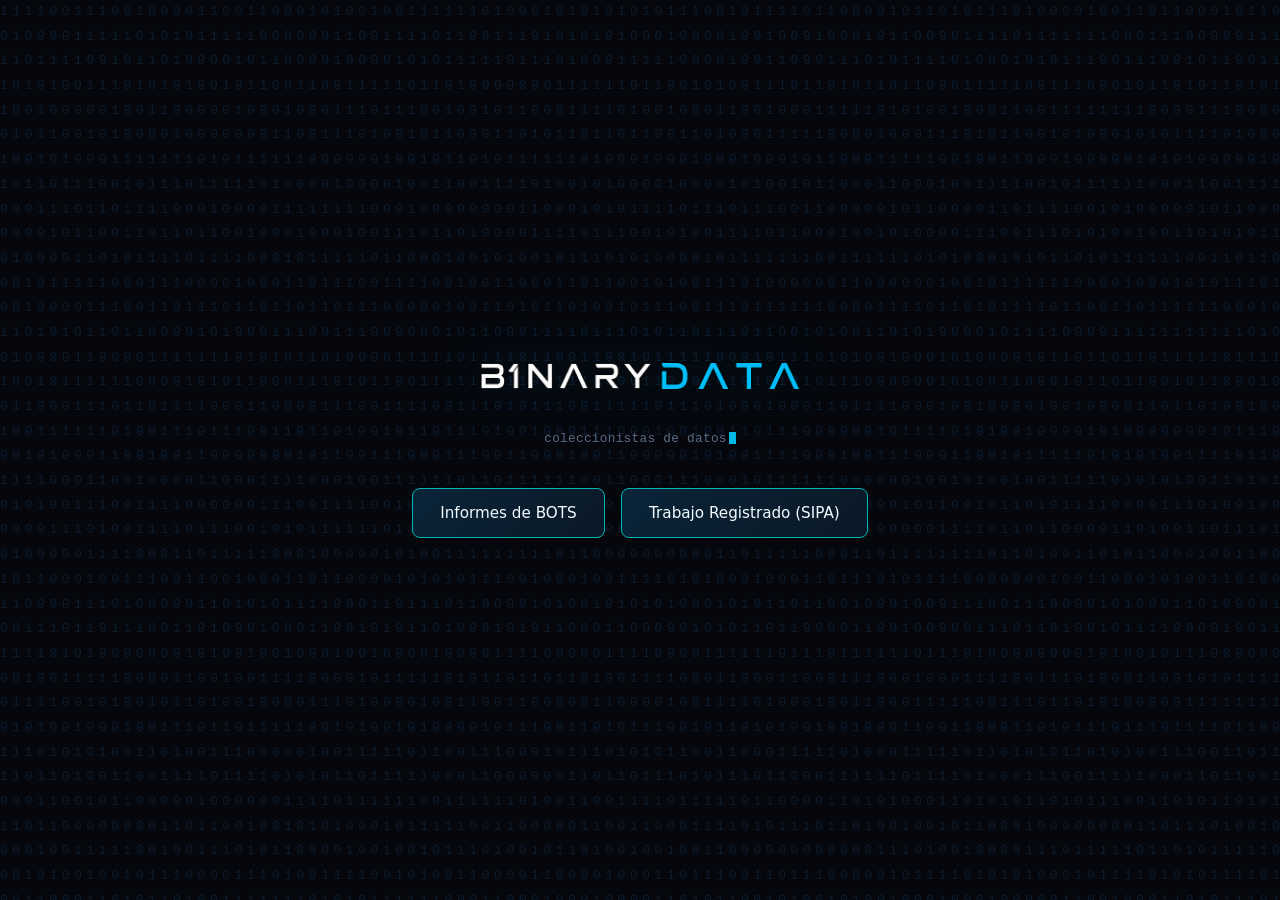
==== index.html @ b2b17e61 "Update stylesheet link path in index.html" ====
<!DOCTYPE html>
<html lang="es">
<head>
<meta charset="UTF-8">
<meta name="viewport" content="width=device-width, initial-scale=1.0">
<meta name="description" content="En Binary Data realizamos auditorías y análisis de datos a gran escala para que puedas tomar la mejor decisión.">
<meta property="og:type" content="website">
<meta property="og:url" content="https://bin-dat.com/">
<meta property="og:title" content="Binary Data | Análisis de Datos">
<meta property="og:description" content="En Binary Data realizamos auditorías y análisis de datos a gran escala para que puedas tomar la mejor decisión.">
<meta property="og:image" content="https://bin-dat.com/share.webp">
<meta name="twitter:card" content="summary_large_image">
<meta name="twitter:title" content="Binary Data | Análisis de Datos">
<meta name="twitter:description" content="En Binary Data realizamos auditorías y análisis de datos a gran escala para que puedas tomar la mejor decisión.">
<meta name="twitter:image" content="https://bin-dat.com/share.webp">
<link rel="stylesheet" href="css/styles.css">
<title>Binary Data | Análisis de Datos</title>
</head>
<body>
  <div class="bits" id="bits"></div>
<main>
  <img class="logo" src="logo.png" alt="Binary Data">
  <div class="tagline">coleccionistas de datos<span class="cursor"></span></div>
  <nav>
    <a class="btn primary" href="https://bin-dat.com/informes-bots/index.html">Informes de BOTS</a>
    <a class="btn primary" href="https://bin-dat.com/sipa-argentina/index.html">Trabajo Registrado (SIPA)</a>
  </nav>
</main>

<script>
  // genera dígitos 0/1 pseudo-aleatorios cubriendo exactamente el viewport, sin cortes
  const el = document.getElementById('bits');
  const CHAR_W = 12.4;  // avance aproximado por carácter (glifo + letter-spacing) a 13px
  const LINE_H = 24.7;  // alto de línea aproximado a font-size:13px, line-height:1.9

  function paintBits() {
    const cols = Math.ceil(window.innerWidth / CHAR_W) + 4;
    const rows = Math.ceil(window.innerHeight / LINE_H) + 2;
    let out = '';
    for (let r = 0; r < rows; r++) {
      let row = '';
      for (let c = 0; c < cols; c++) row += Math.random() > 0.5 ? '1' : '0';
      out += row + '\n';
    }
    el.textContent = out;
  }

  paintBits();
  let resizeTimer;
  window.addEventListener('resize', () => {
    clearTimeout(resizeTimer);
    resizeTimer = setTimeout(paintBits, 150);
  });
</script>
</body>
</html>
---- css/styles.css ----
@font-face {
  font-family: 'JetBrains Mono';
  src: local('JetBrains Mono');
}

* { margin: 0; padding: 0; box-sizing: border-box; }

html, body {
  height: 100%;
  overflow: hidden;
  background: #05070c;
}

body {
  font-family: 'Inter', -apple-system, 'Segoe UI', system-ui, sans-serif;
  display: flex;
  align-items: center;
  justify-content: center;
  position: relative;
}

.bits {
  position: fixed;
  inset: 0;
  overflow: hidden;
  pointer-events: none;
  color: #0d1c2e;
  font-family: 'JetBrains Mono', 'Courier New', monospace;
  font-size: 13px;
  line-height: 1.9;
  letter-spacing: 0.35em;
  white-space: pre;
  user-select: none;
}

main {
  position: relative;
  display: flex;
  flex-direction: column;
  align-items: center;
  gap: 2.6rem;
  padding: 2rem;
}

.logo {
  width: 320px;
  max-width: 60vw;
  height: auto;
  display: block;
  filter: drop-shadow(0 0 26px rgba(0, 187, 253, 0.14));
}

.tagline {
  font-family: 'JetBrains Mono', 'Courier New', monospace;
  font-size: 0.8rem;
  color: #5c6b85;
  letter-spacing: 0.02em;
}

.tagline .cursor {
  display: inline-block;
  width: 7px;
  height: 1em;
  margin-left: 2px;
  background: #00b8e6;
  vertical-align: -0.15em;
  animation: blink 1.1s steps(1) infinite;
}

@keyframes blink {
  0%, 49% { opacity: 1; }
  50%, 100% { opacity: 0; }
}

nav {
  display: flex;
  gap: 1rem;
  flex-wrap: wrap;
  justify-content: center;
}

.btn {
  font-family: inherit;
  font-size: 0.95rem;
  font-weight: 500;
  color: #e7ecf3;
  text-decoration: none;
  padding: 0.95rem 1.7rem;
  border-radius: 8px;
  border: 1px solid #1b2a3d;
  background: #0a0f18;
  transition: border-color 0.2s ease, background 0.2s ease, transform 0.2s ease;
  white-space: nowrap;
}

.btn:hover {
  border-color: #00b8b6;
  background: #0d1520;
  transform: translateY(-1px);
}

.btn.primary {
  border-color: #00b8b6;
  background: linear-gradient(135deg, #0a2438, #0a1826);
  color: #f2fbff;
}

.btn.primary:hover {
  background: linear-gradient(135deg, #0d2c44, #0d1e30);
  box-shadow: 0 0 22px rgba(0, 187, 253, 0.18);
}

@media (max-width: 480px) {
  nav { flex-direction: column; width: 100%; }
  .btn { text-align: center; }
}
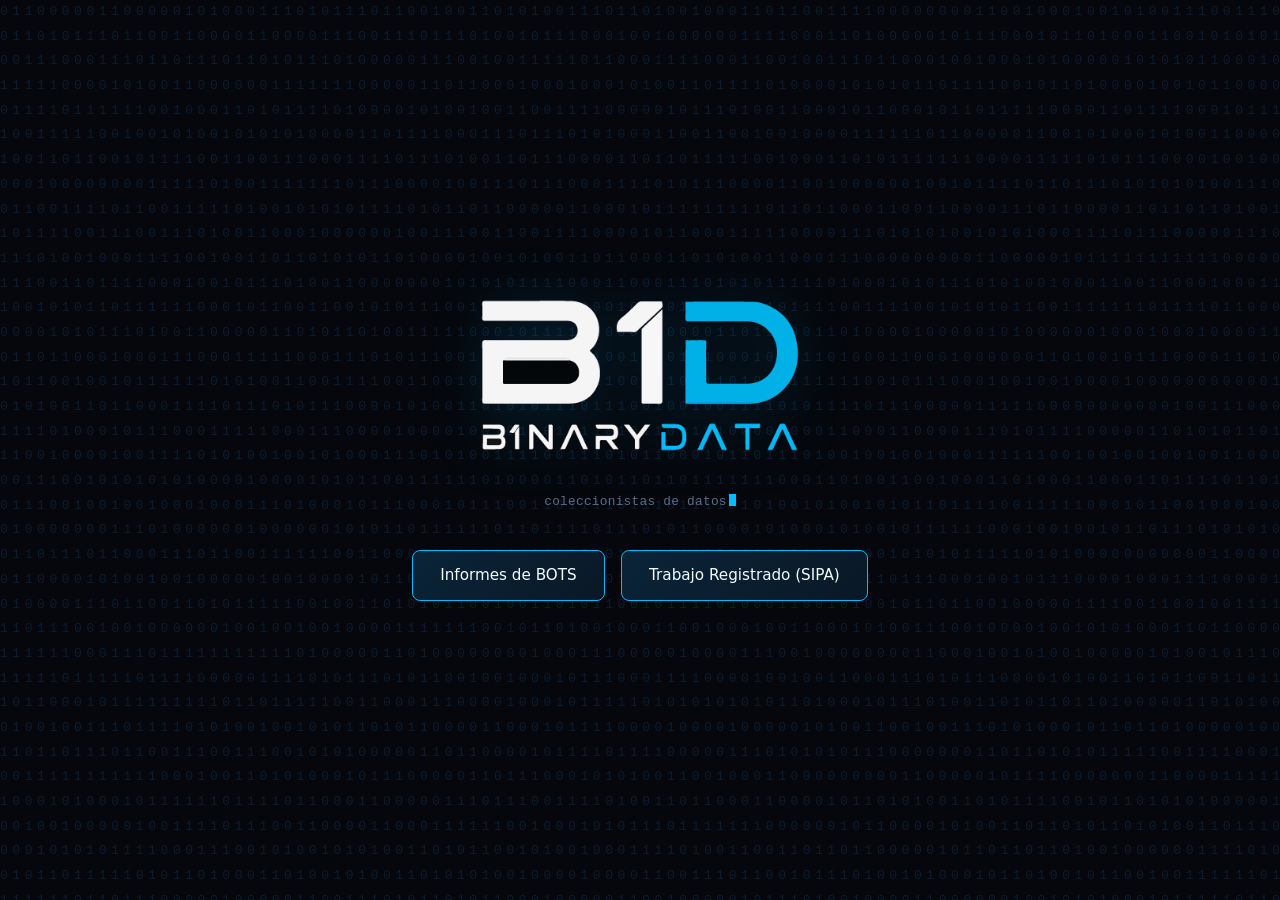
==== commit 499b838f: "Site Update" ====
--- a/index.html
+++ b/index.html
@@ -8,22 +8,22 @@
 <meta property="og:url" content="https://bin-dat.com/">
 <meta property="og:title" content="Binary Data | Análisis de Datos">
 <meta property="og:description" content="En Binary Data realizamos auditorías y análisis de datos a gran escala para que puedas tomar la mejor decisión.">
-<meta property="og:image" content="https://bin-dat.com/share.webp">
+<meta property="og:image" content="https://bin-dat.com/img/share.webp">
 <meta name="twitter:card" content="summary_large_image">
 <meta name="twitter:title" content="Binary Data | Análisis de Datos">
 <meta name="twitter:description" content="En Binary Data realizamos auditorías y análisis de datos a gran escala para que puedas tomar la mejor decisión.">
-<meta name="twitter:image" content="https://bin-dat.com/share.webp">
+<meta name="twitter:image" content="https://bin-dat.com/img/share.webp">
 <link rel="stylesheet" href="css/styles.css">
 <title>Binary Data | Análisis de Datos</title>
 </head>
 <body>
   <div class="bits" id="bits"></div>
 <main>
-  <img class="logo" src="logo.png" alt="Binary Data">
+  <img class="logo" src="img/logobinarydata.webp" alt="Binary Data">
   <div class="tagline">coleccionistas de datos<span class="cursor"></span></div>
   <nav>
-    <a class="btn primary" href="https://bin-dat.com/informes-bots/index.html">Informes de BOTS</a>
-    <a class="btn primary" href="https://bin-dat.com/sipa-argentina/index.html">Trabajo Registrado (SIPA)</a>
+    <a class="btn primary" href="/informes-bots/">Informes de BOTS</a>
+    <a class="btn primary" href="/sipa-argentina/">Trabajo Registrado (SIPA)</a>
   </nav>
 </main>
 
--- a/css/styles.css
+++ b/css/styles.css
@@ -19,6 +19,7 @@
   position: relative;
 }
 
+/* sutil textura de dígitos binarios de fondo, referencia directa al nombre de marca */
 .bits {
   position: fixed;
   inset: 0;
@@ -62,7 +63,7 @@
   width: 7px;
   height: 1em;
   margin-left: 2px;
-  background: #00b8e6;
+  background: #00bbfd;
   vertical-align: -0.15em;
   animation: blink 1.1s steps(1) infinite;
 }
@@ -94,13 +95,13 @@
 }
 
 .btn:hover {
-  border-color: #00b8b6;
+  border-color: #00bbfd;
   background: #0d1520;
   transform: translateY(-1px);
 }
 
 .btn.primary {
-  border-color: #00b8b6;
+  border-color: #00bbfd;
   background: linear-gradient(135deg, #0a2438, #0a1826);
   color: #f2fbff;
 }
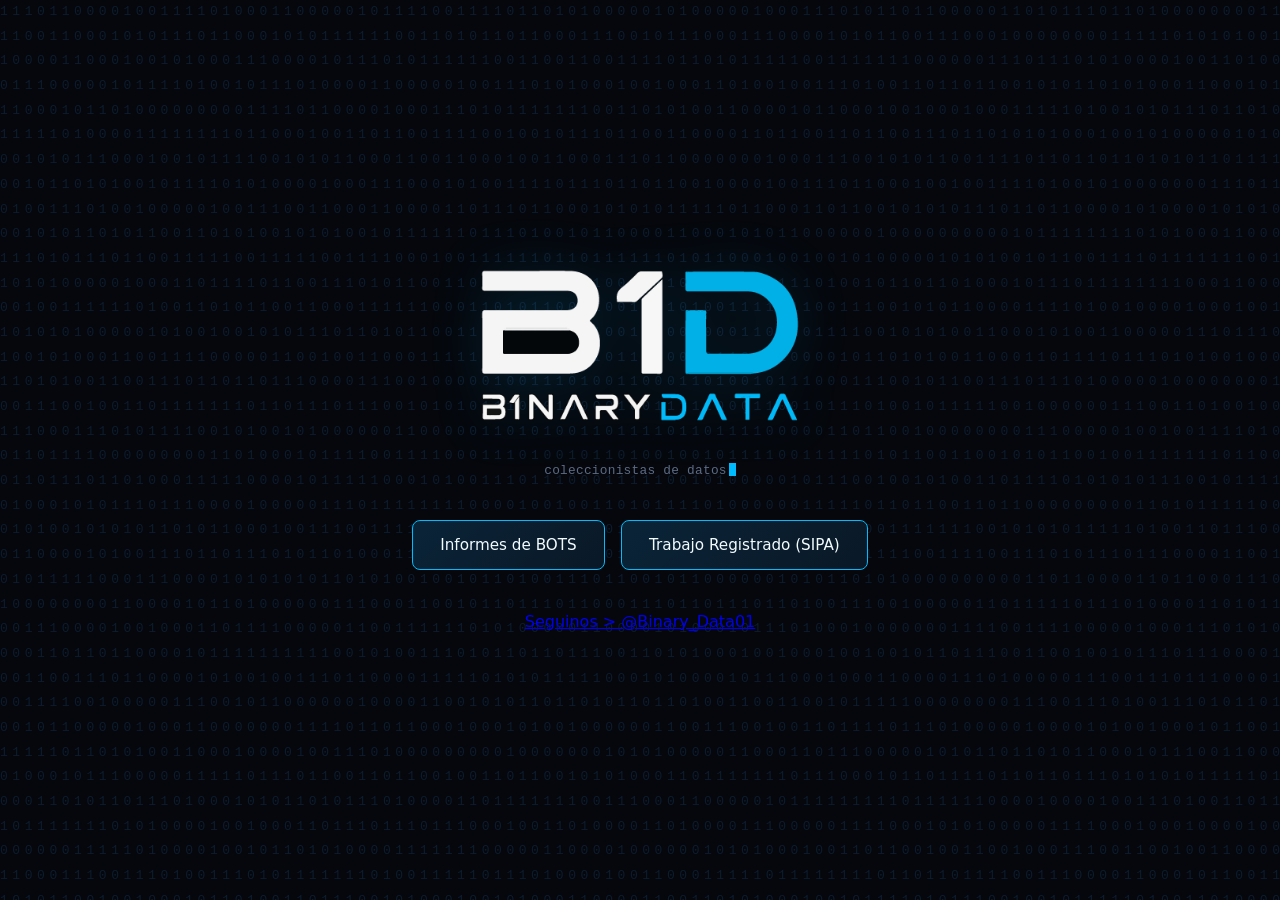
==== commit af157e59: "Add Twitter follow button to index.html" ====
--- a/index.html
+++ b/index.html
@@ -25,6 +25,7 @@
     <a class="btn primary" href="/informes-bots/">Informes de BOTS</a>
     <a class="btn primary" href="/sipa-argentina/">Trabajo Registrado (SIPA)</a>
   </nav>
+  <a href="https://x.com/Binary_Data01?ref_src=twsrc%5Etfw" class="twitter-follow-button" data-show-count="false">Seguinos > @Binary_Data01</a><script async src="https://platform.x.com/widgets.js" charset="utf-8"></script>
 </main>
 
 <script>
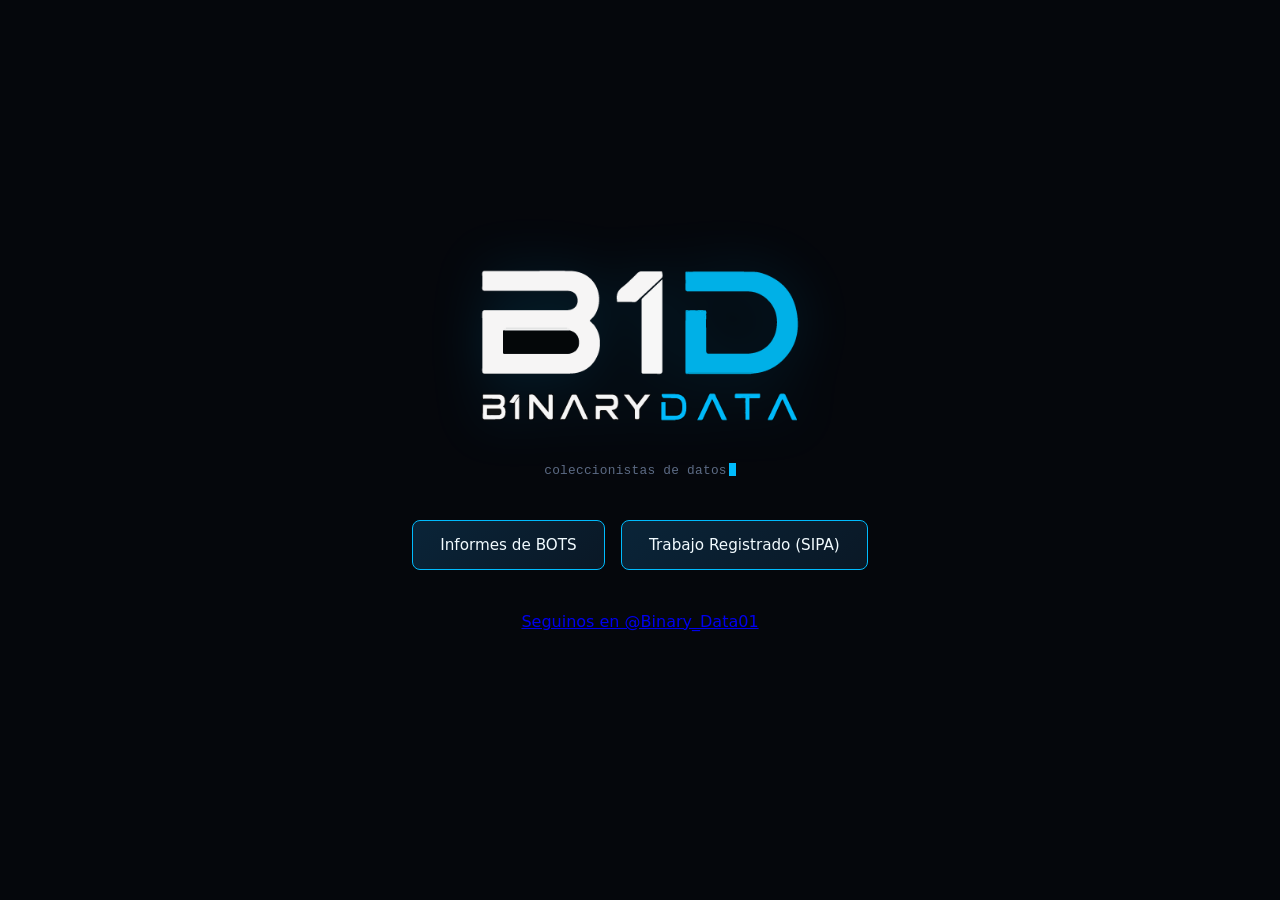
==== commit 2ce474d9: "Animation Update" ====
--- a/index.html
+++ b/index.html
@@ -17,41 +17,90 @@
 <title>Binary Data | Análisis de Datos</title>
 </head>
 <body>
-  <div class="bits" id="bits"></div>
 <main>
+  <svg viewBox="0 0 921.5 600" preserveAspectRatio="xMidYMid slice">
+    <defs></defs>
+    <path d="M922.2-71.4c-13.43656-.412-26.48915,5.62324-35.99986,14.90046-14.855,13.16536-29.04824,42.71862-47.9996,46.90013-17.572,1.75686-29.56248-18.48017-40.00091-29.9-29.18831-35.737-40.50058-23.80184-63.99953,7.89994C717.36217-9.113,702.9969-3.10112,678.1999-18.80068c-9.80071-5.794-20.17021-13.15093-31.99991-13.29919-21.53446.34057-37.32314,19.99687-60,8.99916-23.38951-10.14357-39.21427-55.75048-67.99964-38.69961C498.937-51.89154,479.02251-12.143,458.20042-16.39949c-11.45371-3.33172-19.31009-13.99176-28.00056-21.50037C413.92368-52.97929,402.31529-44.67435,390.2-29.99949c-9.99742,11.65631-18.84148,25.89031-31.99977,34.29966-18.84346,10.84032-34.29633-12.23026-52.00044-15.59961-9.15219-2.33868-18.91.39229-27.99975,1.69967-13.97887,2.1049-26.77544-5.99233-40-8.90051-25.62086-6.35959-41.05658,16.23289-64,12.60093-25.66962-6.55755-37.99794-30.49476-68.00018-15.79995-11.469,5.43541-23.12182,12.3855-36,13.69907C38.95149-5.59716,16.01128-31.37117-5.8-49.9" fill="none" stroke="#396f9c" stroke-dasharray="8 5"/>
+    <path d="M922.2-56.3a56.94513,56.94513,0,0,0-36,12.60012c-14.53055,10.97908-29.409,37.51327-47.99959,38.70049-17.535-1.107-28.95878-21.385-40.00088-33.1-34.37177-42.28981-48.22773-1.69194-71.99957,23.8-15.17058,16.46925-30.61237,13.269-48.00013,2.49878C669.6424-16.81079,660.42445-23.07,650.2-23.5c-22.089-.35286-37.08827,26.6514-60,20.6-26.02393-7.27763-40.04983-64.55317-67.99962-53.8006-23.35574,11.24147-32.78865,42.10628-56,52.80116-15.69881,4.14511-25.8689-13.21158-36.00068-22.2-13.07129-13.02322-23.6025-12.90669-35.99967.90009C383.38367-13.56468,374.59275.985,362.20014,11.1001c-16.20165,13.09869-30.341-2.107-44.00021-10.90058-6.9496-4.44042-15.65447-7.58087-24-6.79922C287.71877-6.15244,280.66752-4.103,274.2-3.50006c-9.34789.98225-18.92261-2.18495-28-3.90008-20.23839-3.97656-34.479,6.7327-51.99982,14.10089C164.92935,19.50593,146.38282-18.809,118.2-17.10041c-12.61817.69626-23.98422,8.03261-36,11.20034C48.334,4.54672,20.14637-19.465-5.8-37.6" fill="none" stroke="#396f9c" stroke-dasharray="23 2"/>
+    <path d="M922.2-39.1c-14.04.007-28.65536,3.55258-39.99989,12.10028-15.13446,10.18256-31.53287,34.08971-51.99971,23-20.18208-10.4688-36.22226-50.58582-60-45.90088-24.44324,8.54316-32.33009,41.53223-56.0006,51.8003C691.84,10.00314,674.946-13.38164,654.20006-16.40042c-30.30464-2.485-50.05055,53.57238-80.00013,18.59989-12.61224-13.14236-28.55912-54.67817-47.99936-52.39994-21.39506,5.4936-35.01355,39.4101-52.0011,53.59978C445.478,28.28,433.26837-31.16834,406.20014-24.10063c-6.21795,2.33463-11.72848,8.10152-16,13.00081-8.98756,10.157-17.10208,22.42577-28,30.69989C345.88745,32.10033,330.93281,14.17158,318.2,5.09948,311.424.2022,302.69562-3.39677,294.2-2.49964c-10.55386,1.20262-21.23322,5.32248-32,4.39928-21.92555-2.15679-32.92833-.09792-51.99983,11.601-22.17142,13.86705-34.99359,13.9364-56.00005-2.50139C144.42533,3.7228,134.2838-4.7949,122.2-7.7999,110.18133-10.72681,97.77227-6.35379,86.2001-3.39974,73.25632-.18466,59.24117.43781,46.2-2.60024,27.78866-6.61468,11.108-16.39235-5.8-24.3" fill="none" stroke="#396f9c" stroke-dasharray="24 4"/>
+    <path d="M922.2-20c-13.47139.34546-27.77378,1.31331-39.99994,7.5001C869.3-6.75364,857.17355,4.80441,842.2002,3.60023c-32.05478-4.4394-48.32175-70.92042-84.00009-35.1995C741.7454-16.71348,728.32642,13.8032,702.20044,9.70061,686.0963,7.05175,673.82923-5.93151,658.2001-9.80031c-27.63938-4.53285-39.38884,31.47642-64.00025,36.89987-19.35218,1.91811-30.909-27.83129-40.0004-41.399-6.81777-10.14123-14.00345-26.14263-27.999-26.5011C508.5262-37.75549,493.90032-6.7464,482.19939,6.49932c-18.848,24.05407-30.18763,18.04535-47.99931-2.69994-6.48068-6.89065-13.84507-16.19935-24-16.89947C388.17237-11.05484,376.9236,25.904,354.1998,30.09958c-16.68629.90652-26.77985-16.40443-40.00012-23.89889A30.425,30.425,0,0,0,290.2,2.20054c-6.42219,1.68687-13.47888,4.18337-20,5.49942-6.34586,1.11247-13.60428,1.28065-20,2C233.76256,11.14753,219.69388,20.957,206.2002,29.60041c-14.98621,9.584-28.91052,10.919-44.00011.29889C143.543,17.35719,126.7344-3.37813,102.19981-1.99967,88.97134-1.261,75.51055,1.58574,62.2,1.09958,39.06822,1.05377,16.5136-5.58293-5.8-10.9" fill="none" stroke="#396f9c" stroke-dasharray="11 3"/>
+    <path d="M922.2,0c-14.06338.09731-30.64875-.88817-44.00129,3.10029-17.22254,5.03642-31.89948,11.14245-47.99864-.701-15.48757-9.81861-28.75382-35.19743-47.99964-35.29993-20.19241,3.19023-32.85851,27.04845-48.00086,39.2-15.14448,13.47626-31.46469,11.1713-47.99968,1.8C677.24652,3.15963,668.319-3.56059,658.2-5.9c-12.735-2.85113-23.69833,6.67925-32,15.10034-21.26136,21.9151-37.79119,45.50129-59.99972,8.69916-9.27461-12.65925-25.35869-55.04228-43.99977-48.79975-23.47008,10.80186-35.676,55.27641-60.00034,63.10053-11.96526,1.63545-20.587-9.72368-28.00027-17.4002C425.05632,4.62081,412.4924-9.21739,398.2.90066c-18.51621,12.87577-34.59938,46.18428-60,25.29869-10.35065-7.73741-19.22265-19.25883-32-23.09945-11.02464-2.809-21.92276,3.44256-32.0001,7.1C265.31047,13.40761,255.29442,14.54174,246.2,17c-20.787,5.17216-35.49059,23.5758-55.99966,29.10075-9.65377,2.25489-19.9811-1.32713-28.0002-6.70112C147.10587,29.3159,134.4417,15.094,118.2,6.7a61.37693,61.37693,0,0,0-20-5.79977C91.28146-.24289,3.3368.49577-5.8.3" fill="none" stroke="#1b8efb" stroke-dasharray="11 4"/>
+    <path d="M922.2,20c-18.63657-.37017-37.295-4.61473-56-3.19941-46.60907,4.571-57.07375-49.42844-88-36.30128C754.7686-7.69627,740.58087,27.43639,710.20014,21.59991c-14.65832-2.89374-27.302-11.76184-40-19.10024-29.50795-17.76954-45.44331,14.88327-64.00031,32.10063-23.52751,23.97605-35.67186,1.61463-48-18.90072C550.70834,4.359,538.83215-24.55594,522.20051-20.40054c-18.75053,7.88236-31.805,40.1063-48.00114,54.59986-29.90017,28.12966-43.25461-33.14483-71.99926-25.4C384.36845,15.36168,371.86555,41.69481,350.19983,33.7c-18.64965-7.26758-29.77446-32.55847-51.99969-29.90043C289.80867,5.28922,281.86545,10.22493,274.2,13.7c-7.53853,3.435-16.13347,6.04715-24,8.59993-17.72292,5.02747-32.15706,17.32635-47.99967,26.10068C161.799,70.177,136.18782,11.76556,98.19968,3.00062,80.06308-1.57714,60.68572-1.80475,42.2.5998,26.10838,2.83513,10.11178,7.31916-5.8,10.5" fill="none" stroke="#1262ae" stroke-dasharray="31 4"/>
+    <path d="M922.2,39.1c-15.1026.205-29.61665-5.37535-44-9.20017-11.89183-3.141-24.73976-4.71587-36-9.89983C832.06856,15.33269,822.91079,7.84,814.20007.99986,800.58225-9.81393,788.598-13.08595,774.2-1.59932c-20.53381,16.2535-34.17858,39.72743-64,28.19855-15.76877-4.82134-29.45365-14.81476-43.9997-22.19971-27.686-14.3263-43.48389,16.823-60.00048,33.50056C599.19868,45.11772,588.93,55.17024,578.2,49.49963,558.24573,36.04308,552.65945,8.76968,534.19966-6.29969c-10.57749-7.8317-21.08441,1.40357-27.99959,9.50028C499.32146,11.2012,492.624,20.93918,486.2,29.3c-7.2605,8.75629-15.7601,20.00659-27.99989,21.00008-21.50458-1.4501-30.35452-30.044-52.00013-31.3-15.15707.7778-25.26842,15.81944-40.00011,18.29951-23.52,2.44434-35.3237-25.14494-55.99992-31.19921-8.24867-2.34657-17.00469,1.24353-23.9998,5.50007-7.63222,4.45783-15.83369,9.4544-24.00018,12.89939-11.96538,5.075-24.77145,9.4403-35.99983,16.10037C213.645,47.6876,201.02189,57.08237,186.2,58.29992c-28.09309.60456-46.88251-24.68906-68.00016-39.49943C98.18473,3.06792,71.14066-3.74266,46.19991,2.00029,28.13225,6.17622,11.511,15.45064-5.8,21.8" fill="none" stroke="#396f9c" stroke-dasharray="27 5"/>
+    <path d="M922.2,56.2c-15.82593.39858-30.116-7.786-44-14.30022C865.12474,35.8,850.89583,31.31134,838.2,24.4c-24.36434-12.81246-37.48636-32.67017-63.99987-9.69945C753.56039,32.17923,742.36256,46.976,714.20005,32.69929c-9.24171-4.21113-19.19176-8.3108-28-13.39936-9.04328-4.79375-18.068-11.1503-28-13.99995C636.62856-1.28894,622.384,21.12684,610.19989,35.1,593.92243,54.243,580.9482,66.88709,562.20015,41.69943c-9.997-11.473-22.48283-40.73649-39.99962-38.3-17.55132,5.74726-30.16033,30.92673-44.0011,43.39985-8.47443,8.59566-20.34134,14.86009-31.99951,8.4C427.48908,44.59117,414.58541,21.128,390.2,33.70072c-9.76262,4.72467-21.28905,9.31859-32,4.89865-20.3319-7.72454-35.77863-38.76241-59.9997-30C286.86194,13.51354,277.1,22.34371,266.19984,28.09967,254.83273,34.37767,241.961,38.47342,230.2,43.89989c-16.41814,7.52552-33.11753,18.67172-52.00007,16.29977-27.23123-3.60356-46.39864-26.11166-68-40.89935-19.19253-14.05423-45.19935-22.40588-68-12.29969C25.39948,13.84812,10.57831,25.28748-5.8,33" fill="none" stroke="#1b8efb" stroke-dasharray="23 2"/>
+    <path d="M922.2,70.5c-13.14042.40658-25.27278-6.20721-36-13.10028a280.72044,280.72044,0,0,0-28.0001-15.99963c-9.19564-4.521-18.99254-9.11048-27.99985-14.00024-9.70314-5.208-20.46462-12.38055-32-10.39982-24.23341,5.09917-40.25886,41.67285-68,28.99962-6.656-2.99282-13.47229-7.45723-20.00013-10.69958-9.10545-4.5635-18.94261-8.94225-27.9999-13.60015-16.14734-8.47976-35.378-20.45663-51.9999-6.29929-14.87924,11.95044-24.46989,30.08728-40,41.2995-12.78478,8.93679-23.85752-.88366-32-10.80074-9.5201-10.35572-19.90222-30.15681-35.99964-28.69994-18.73593,5.33462-31.945,29.74048-48.00093,41.09989-9.62451,7.56086-20.97158,9.771-31.99956,3.7-13.97767-7.62224-26.64687-22.22058-44-19.999-6.46617.81187-13.496,2.92092-19.99992,3.49962-11.98686,1.277-23.25433-5.31622-31.99983-12.90034-8.7646-7.18906-17.32115-16.26329-28.00009-20.59966-11.32309-4.81514-23.17717,1.99317-31.99991,8.90059-8.79976,6.60881-18.06857,13.843-28.0002,18.69939C246.87812,45.3034,234.043,48.41251,222.2,52.80005c-12.79415,4.5817-26.20213,9.57705-40.00007,9.29966-41.37069-.24379-66.56542-40.15807-103.99981-51.5C45.23186-.84338,20.85029,31.39911-5.8,44.8" fill="none" stroke="#396f9c" stroke-dasharray="15 2"/>
+    <path d="M922.2,81.4c-20.388.972-35.71863-15.18207-52.00023-24.99978C858.92246,49.18555,846.35514,43.343,834.2,37.8c-9.95434-4.316-20.76686-10.49463-31.99993-8.59994-15.959,3.45579-26.24162,18.31056-40.00027,25.99968-21.875,12.74038-37.56329-9.637-55.99986-17.80008C695.8212,32.6428,684.55,28.72381,674.2,23.8999c-11.12753-4.7459-23.59139-11.44417-35.99994-8.2-25.33731,6.32514-44.77261,62.65907-71.99974,46.00067-13.99-8.5463-22.92112-26.62111-40-29.60106-17.48176-.61115-33.98228,21.75978-48.00072,31.19985-10.06026,7.74251-23.72326,12.63032-35.9997,7.29991-13.33614-5.34059-25.18149-15.75841-40-16.89887-11.95185-.64218-24.93765,1.47833-35.99979-4.30085-19.75342-8.42374-37.89447-39.74185-59.99979-34.2C297.20343,17.83449,289.41114,24.585,282.2,30.3,272.50487,38.12961,262.06421,46.35475,250.2,50.59985,241.34935,53.88331,231.41651,55.50747,222.2,57.4c-7.76847,1.50582-16.15435,3.41054-24,4.5a106.79816,106.79816,0,0,1-52-5.1C130.70188,50.83658,116.44127,41.40154,102.2,33c-16.56518-9.52-36.91323-21.068-56.00009-11.89983C27.33935,30.47007,12.84337,47.18459-5.8,57" fill="none" stroke="#396f9c" stroke-dasharray="9 2"/>
+    <path d="M922.2,88.8c-20.39424,1.5871-35.82676-14.45168-52.00018-24.29993-9.90109-6.42566-21.13143-11.48215-31.99989-16-8.92986-3.42906-18.3288-7.95187-27.99991-8.60016-14.5738-.3103-25.28746,11.48377-36.00012,19.70018C748.8784,80.64033,735.0278,59.02833,714.2,45.49937c-10.854-6.80969-24.02638-9.222-36-13.29938-11.846-3.45735-23.49259-9.95451-35.99989-10.60023-20.97548.66645-33.50482,24.59037-48.00053,37.09958-33.12073,32.31207-44.68372-16.92709-75.99955-10.1-22.68633,7.22143-39.35852,29.22977-64.00009,31.30039-12.664.85582-24.44682-5.48931-35.99988-9.69994-10.11894-3.85813-21.43448-4.41167-32.00009-6.19943-30.24945-4.56347-46.83453-41.32566-71.99955-43.80117-12.65684-.06-22.84376,9.81922-32.00044,17.40069-25.15676,22.25-35.25733,23.99512-68.00012,25.19935-23.84957,1.98272-48.3415,3.40886-71.99982-1.09937-13.82689-2.45978-27.41335-7.657-39.99995-13.8C91.83238,42.77932,81.32715,36.47747,70.2,33.1c-16.66562-5.74-31.50941,3.48406-43.99976,13.90071C16.20607,55.02432,5.72913,63.64428-5.8,69.4" fill="none" stroke="#1b8efb" stroke-dasharray="28 3"/>
+    <path d="M922.2,93.2c-19.7465,2.514-35.77481-11.96076-52.00014-20.8a213.89251,213.89251,0,0,0-31.99992-14.2c-7.67909-2.80146-15.867-6.30993-24-7.5001-24.58122-3.15986-37.0781,28.12528-59.99979,25.70078-16.02294-3.91094-26.19476-19.09274-40.00045-27.10038-10.75733-6.59488-23.92714-6.97336-35.99988-9.20015C667.3952,38.25745,656.81315,33.76878,646.2,31.19982c-10.05133-2.46268-20.41757,1.62611-27.99991,8.20081-13.42159,11.07389-24.08854,26.604-40,34.39951-12.123,5.76375-24.86479-.83672-36.00015-5.80079-11.439-5.57414-24.57961-4.7402-36,.40138-13.28435,5.16148-26.21927,12.35477-40,16.1992C448.89163,90.0995,431.18463,85.65308,414.2,81.29922c-11.94319-2.83882-24.89249-4.00926-36-9.59935-21.22832-10.54046-34.46655-32.944-55.9996-42.80055-25.28644-8.90183-44.87864,27.98908-68.00083,36-12.69561,4.92166-26.83,2.24557-39.9996,1.40052-19.91955-1.10234-40.1117.65435-60,1.69981-17.25787,1.38984-35.42265,3.413-51.99995-2.90009-13.52317-4.63476-25.95635-13.263-40-16.39977C49.123,45.64076,36.37217,53.11494,26.2002,60.60025,16.15045,68.00287,5.74447,76.11612-5.8,81.1" fill="none" stroke="#1262ae" stroke-dasharray="21 3"/>
+    <path d="M922.2,95.7c-18.5887,3.18323-35.53859-7.6972-52.00015-14.59989C858.60059,76.04369,846.09192,72.18059,834.2,67.89988c-8.81541-3.21465-18.42539-7.24518-28-6.19988-20.02727,2.16071-34.48275,29.8743-55.99976,20.00029-14.59039-7.52876-24.74035-22.43156-40.00031-28.90023-11.39641-4.42581-24.1481-1.58648-36-2.90015-12.2583-.79771-23.81449-6.92684-35.99989-7.90034-14.56065-.55672-25.84377,11.08832-36.00017,20.00032-17.04446,15.47094-31.68913,27.72255-56,21.09937-8.97782-2.174-18.76612-3.83089-27.99994-2.49909-17.48234,2.74461-34.60691,8.66228-52,11.89955-26.98216,5.95041-63.47955,4.54629-88.0001-8.99924-17.92765-10.88574-30.743-28.75831-47.99973-40.50064-34.897-23.14053-54.38843,34.51736-87.99987,32.59985-12.06589-.367-23.98156-4.82937-36.0003-5.79935-17.37132-1.66036-35.15416,1.261-52,5.39946-16.95587,4.63525-33.91046,14.557-52,10.90013C88.06881,83.46456,75.6808,74.717,62.20009,70.19986,36.76408,61.71149,16.80371,85.97314-5.8,93" fill="none" stroke="#1b8efb" stroke-dasharray="16 3"/>
+    <path d="M922.2,97.8C908.83647,100.41332,895.1149,96.75575,882.2,93.4999,870.29273,90.51668,857.94876,87.5635,846.2,84c-19.253-5.61972-36.17544-18.86095-55.9999-6.89946C775.43156,85.45692,763.004,96.8629,746.2,85.3994c-21.893-15.26622-29.8399-32.46516-60-25.39871-7.7444,1.38579-16.21285,1.93684-24,.599-18.998-3.94857-30.1154-9.79047-47.9999,2.301C595.35505,75.32434,577.95784,93.80649,554.2,95.49984c-11.8664.31658-24.13131-1.39069-36-.39955-24.02254,2.1685-48.29965,4.2691-72,8.89985-23.31322,4.97136-47.24638,5.56071-68-7.90078C364.83827,87.41834,353.9697,74.79256,342.2,64.2c-8.75073-7.87029-19.43966-16.84219-32-15.59983C286.4753,51.936,274.00231,79.21008,250.2,82.4c-10.9595,1.13852-21.68379-3.89277-32-6.8-10.18108-3.09943-21.4518-4.34961-32-2.59974A110.87887,110.87887,0,0,0,146.2001,87.50019c-12.79923,7.08489-24.94233,17.75588-40,19.29993-14.42867,1.2116-27.5922-6.87442-39.99995-13.10031C39.35909,78.94613,19.70427,94.642-5.8,102.3" fill="none" stroke="#1262ae" stroke-dasharray="20 5"/>
+    <path d="M922.2,100.9c-11.64984,2.02742-24.23766,1.37137-36,1.1-11.92755-.26467-24.36746-.60283-36-3.5-18.73665-4.00756-35.92255-21.27052-55.99978-14.70007-8.22316,2.66047-15.906,8.061-24.00022,11.00024-11.82816,4.54522-22.97609-1.33329-31.99991-8.80076-11.39554-9.13034-24.19171-21.08885-40.00016-18.599-7.90667,1.193-16.09654,4.00664-24,5.19961-13.36624,2.66819-26.68554-2.89575-40-2.60046-11.71779.585-22.23367,7.43633-32,13.30054-11.40621,6.96359-23.47453,13.85235-36,18.59987-11.31368,4.48274-23.98693,4.90684-36,5.09989-20.06426,1.163-43.98263-.4913-63.99994,1.69936-20.22382,2.22614-39.30978,13.73692-59.99994,11.50112-47.55633-3.78357-69.2421-72.93893-107.9999-55.6008-16.472,7.2491-28.86151,24.88749-48.00012,25.30061-11.26705-.2011-21.66207-6.249-32-10.00027-20.25089-8.2578-42.44119-1.952-60,9.70076-9.87378,6.33645-19.1092,14.69235-27.99993,22.2995C121.24205,119.5269,110.44484,127.27665,98.2,127.3998c-20.77695-.31623-36.07058-18.27549-56.00006-21.99939C26.19875,101.71128,9.69811,106.34694-5.8,110.3" fill="none" stroke="#396f9c" stroke-dasharray="26 3"/>
+    <path d="M922.2,106.4c-14.54728,2.05046-29.57366,2.98154-44,5.90037-20.52109,3.917-34.42279.19034-51.99992-10.30108-7.343-4.0706-15.43089-8.69716-24.00022-9.1991-9.89812-.63582-19.2108,4.69942-28,8.49983-32.99138,15.1993-45.38245-30.89869-80.00006-22.49965-10.48993,2.583-21.1041,6.89709-31.99991,7.49941-11.88347.39648-24.412-2.02038-35.9999,1.70062C615.20755,91.30418,604.70606,97.18408,594.2,101.7c-17.82824,7.37567-36.6357,14.0872-55.9999,15.60021a287.91014,287.91014,0,0,1-36.00007.29991c-10.50033-.47874-21.49011-1.94224-32-.9-15.578,1.22865-29.61856,9.36311-44,14.70015-23.35383,9.294-46.93519-2.53888-63.99978-18.601-23.01093-19.36184-43.56864-48.82213-76-28.199-11.98309,7.12382-25.38259,16.17672-40.00043,12.29924-16.19435-4.45879-30.52335-16.62111-48-15.99907-28.91159,1.72532-48.8236,26.3909-67.99989,45.29947-37.20764,37.81187-50.63377,14.32858-87.99987-4.50046A71.07779,71.07779,0,0,0-5.8,116.4" fill="none" stroke="#1262ae" stroke-dasharray="14 4"/>
+    <path d="M922.2,115c-9.22446.89984-18.9951,1.70385-28,4.00015-9.25007,2.37394-18.62811,6.20192-28,8.09984-31.70141,6.3598-45.19552-25.46695-71.99981-22.40067C783.19548,106.58506,773.38587,114.00255,762.2,115.1c-12.23658.82955-22.486-7.9255-32.00011-14.40006C707.06775,84.6744,694.85654,89.404,670.2,96.90071c-11.64107,3.28353-24.28279,3.303-36,6.19921-12.2499,3.08048-23.83611,9.4412-36,12.8-10.26532,3.0566-21.4155,4.15909-32,5.5a259.81044,259.81044,0,0,1-56,3.79964c-24.19749-1.19619-41.52768-4.81383-63.99983,7.80112-10.26312,5.26258-20.5347,12.15665-32.00017,14.4992-28.82211,5.13284-51.18786-18.57-71.9999-34.69985C330.748,103.80846,317.54271,93.7451,302.2,94.60014c-12.5052.65552-23.8617,7.76968-35.99992,10.09992-33.30461,5.62805-49.3325-33.27546-88.00011-11.49944-20.90555,12.42915-34.994,33.44689-52,50.29929-18.78246,19.209-36.37027,26.1474-59.99983,9.09943C44.47807,138.55811,22.29692,115.90917-5.8,121.7" fill="none" stroke="#1b8efb" stroke-dasharray="12 5"/>
+    <path d="M922.2,127.1c-9.24639.1941-19.11047.62961-28,3.40011-22.16125,7.42246-37.2,18.85954-60,4.6992-12.26061-7.26407-24.61056-19.16767-39.99994-16.699-8.1733,1.52377-16.155,5.72632-24.00009,8.29976-18.366,6.51129-33.049-9.13322-48-17.00057-19.89367-10.99489-35.5219-8.06358-56-1.29874-7.8132,2.38829-16.31515,4.71929-24,7.49928-7.96271,3.05937-16.23354,7.09377-24,10.60007-25.01054,12.34035-42.44062,3.36282-68.00012,3.89948-23.81815,1.28586-48.2208-1.487-71.99991-.0002-13.07825,1.4255-25.21837,8.129-35.99994,15.30075-12.97182,8.54436-27.67377,18.56889-44.0001,15.99965-21.04505-3.49991-38.59388-17.38928-56-28.79953-9.89749-6.73523-20.342-14.09534-31.99994-17.40011-15.61009-4.9765-32.11431,1.00437-47.99995-.59991-12.98815-1.24057-24.59449-8.48129-35.99988-14.20049-25.21542-13.59014-45.28094-4.24766-64,14.90089-19.82513,18.75876-42.71254,58.80355-71.99964,59.70014-15.61808-.43717-28.27774-11.90242-40.00049-21.0006C33.9876,141.61541,16.6766,123.637-5.8,126.8" fill="none" stroke="#1b8efb" stroke-dasharray="17 4"/>
+    <path d="M922.2,142c-39.23927-5.51627-51.59659,20.91691-80,10.90062-15.75667-6.1504-29.64577-22.10543-47.99993-18.30028-8.1201,1.668-16.04434,5.91785-24,8.09975-20.04221,5.64395-35.50131-11.87624-52.00019-20.0001-22.471-12.44457-41.43666-11.096-63.99983.00072-15.18605,7.06752-28.26024,18.86488-43.99988,24.79944-18.08145,6.6935-35.10565-5.1891-52.00011-10.00073-8.94073-2.58327-18.77765-3.01792-28-3.69932a243.26037,243.26037,0,0,0-36,.2c-30.12186.68921-44.79388,17.124-67.9997,32.50056-14.15111,9.27047-28.23353,10.02953-44.00036,4.49856-22.733-6.85775-42.79384-20.43059-63.99982-30.69951-18.71142-9.48015-40.34472-10.1722-60.00024-16.69938-12.4713-4.2178-23.87421-11.9065-35.99978-16.9006-23.20256-10.575-43.89835,1.91741-59.99991,18.70088-20.457,19.74755-44.3568,60.40037-75.99978,58.00007-15.61586-2.21808-28.30707-13.54453-40.00049-23.30054C31.08738,147.56747,15.65618,129.47174-5.8,131" fill="none" stroke="#1b8efb" stroke-dasharray="26 3"/>
+    <path d="M922.2,158.7c-40.41887-10.95072-50.3275,15.41223-80.00007,7.00069-14.33973-5.12712-27.80943-17.1832-43.99992-14.30038-9.545,1.53572-18.58156,6.689-28,8.69962-13.35016,2.83881-25.56508-5.09859-36-12.40043A299.74308,299.74308,0,0,0,706.19993,130.3c-19.89719-10.9914-37.9884-9.83157-55.99986,4.00062-21.09017,15.109-39.88595,43.80425-67.99984,24.799-12.67854-8.1362-24.94042-18.553-40.00035-21.89944-28.06848-6.56929-60.08639-3.20093-84,13.69931-16.97073,11.48264-31.23006,29.32272-51.99971,33.90073C394.282,187.01068,381.832,184.04017,370.2,181.5c-26.78192-6.1587-51.30736-19.29332-75.99992-30.90018-17.36007-8.23376-35.08335-16.47326-52-25.59987-22.74251-12.511-40.37853-18.64-64.00008-3.19925-40.39922,27.17543-68.458,96.33525-123.99984,51.39883C35.21412,159.98407,19.34762,135.24379-5.8,135.2" fill="none" stroke="#1262ae" stroke-dasharray="8 5"/>
+    <path d="M922.2,176.1c-18.1517-6.05713-29.62913-7.908-48-1.49926-7.61492,2.31883-15.959,4.78535-24,4.39914-15.07082-1.25516-28.48347-12.06226-44-10.4995-23.37366,3.06258-36.05687,18.62794-60,2.69895-12.11363-8.11387-24.03159-17.37856-36-25.69924-12.511-8.69107-28.32775-18.68731-44-12.69979-18.288,7.82658-29.32632,26.19367-44.00031,38.79941-13.84732,12.30964-26.08953,12.23021-39.9997.19973-11.76686-9.98747-21.93647-23.02406-36.00009-29.99925-26.32034-12.98776-56.56886-5.24813-80,10.30019-37.00619,26.55307-43.99409,50.34461-96,43.899-22.27809-1.67866-44.689-7.17575-63.99974-18.69965-30.2274-17.15786-75.73814-60.57315-112-50.2-47.00034,13.72867-75.74754,88.5869-132.00034,56.29985C39.19212,172.1071,20.5352,140.688-5.8,141.20008" fill="none" stroke="#396f9c" stroke-dasharray="16 2"/>
+    <path d="M922.2,193.5c-14.33693-5.84093-28.21519-11.49129-44.00013-8.39924-7.80241,1.29955-16.06757,3.47516-23.99993,3.79912-9.43371.28089-18.814-3.08956-28-4.60014-17.26535-3.48572-31.85821,6.08555-47.99989,9.701-15.29877,3.35852-28.76379-6.52662-40.00005-15.60125-12.03577-9.377-23.80122-19.9363-35.99993-29.09959C669.96,124.56568,654.72166,144.00947,634.2,169.90055c-8.5136,9.89915-17.86007,23.49041-31.99967,24.5998-21.59456-1.00068-38.07592-40.73025-60.00079-51.79972-10.76642-5.90431-23.97423-8.37141-35.99954-5.40048-16.11684,4.20324-31.18117,13.10361-44,23.59966-19.02119,15.45871-35.427,36.60966-59.99994,43.30008-11.58483,3.17816-24.058,3.83921-36,4.4-16.02031.74557-33.05132.44827-48-5.99982-18.39194-7.79216-32.633-22.9143-48.00008-35.2-14.04858-11.42866-30.34015-20.93426-48-25.39994-29.98907-8.15775-57.22258,12.05957-79.9996,29.00024-39.51516,29.6514-70.69762,28.88192-108.00018-4.10123C22.78042,157.48311,9.8975,146.40385-5.8,146.89994" fill="none" stroke="#396f9c" stroke-dasharray="2 3"/>
+    <path d="M922.2,210.4c-15.17973-6.70027-30.81448-15.33507-48.00013-13.69929-9.14891.64872-18.83682,1.74432-27.99989.79925-9.14144-1.0476-18.90283-2.44882-28-.29956-17.199,3.57152-33.75879,17.9085-51.99987,11.49947-9.02922-3.07582-16.87827-9.88536-24.00008-16-10.62952-9.16849-21.4876-19.00183-32-28.3-12.87107-11.23789-30.53731-26.33638-48.00016-15.29918-20.05056,13.53535-29.192,38.51681-48,53.39927-32.62834,23.71142-48.87361-56.81353-88.00025-63.09931-21.00619-4.85485-40.13208,9.334-55.99981,21.2992-18.86205,14.51289-34.46523,34.07516-55.99977,44.90024C401.76856,211.862,387.79,215.33038,374.2,217.99982c-13.05206,2.49456-26.65406,5.06134-40,4.50016-30.84223-1.62251-48.75251-30.65586-72.0001-47-23.71644-17.52549-56.22174-22.67925-83.99984-12.49976-16.623,5.52975-31.83644,15.17872-48,21.7997-21.19545,9.05545-46.39229,13.11317-68,3.1997-9.91565-4.20454-19.3437-10.76329-28-17.09978-11.59306-8.50642-24.77545-18.6088-40-16.9" fill="none" stroke="#1b8efb" stroke-dasharray="17 3"/>
+    <path d="M922.2,226.1c-9.49078-3.77455-18.64535-9.54535-28-13.60007-11.20979-5.03572-23.85318-6.23456-36.00012-6.19959-6.44094-.32249-13.55563-.91782-19.99993-1.00031-24.74333-1.11784-43.551,25.46154-67.99986,16.80054-9.12152-3.56772-16.97833-10.78016-24-17.40076C738.49771,197.31887,730.03087,189.53844,722.2,182.3c-26.418-24.39548-48.588-46.54226-75.9998-8.69941-11.15856,13.20833-25.78869,43.66438-43.99957,45.3-32.61543-2.40753-45.73588-94.22662-100.00089-72.70027C473.302,160.40122,453.02249,187.3276,426.2,204.59984,410.29844,214.52429,392.00288,220.41433,374.2,225.9c-14.22142,4.14378-29.02215,9.041-44,8.7001-30.54486-1.927-47.038-33.47063-72.00048-47.29953-24.88016-13.54163-56.88912-11.83179-83.99949-7.10121-31.52911,6.52829-63.369,18.269-96.00017,13.60035C63.89955,191.23316,50.49567,184.08,38.2,176.59987c-13.12069-8.15193-27.73665-18.49417-44-15.5" fill="none" stroke="#396f9c" stroke-dasharray="21 5"/>
+    <path d="M922.2,240.1c-15.39194-5.54192-28.50239-16.62817-44-21.90008-14.03242-4.02162-29.43045-6.79886-44-4.60043-21.65471,4.07621-40.74263,30.76689-63.99991,17.90025C759.32182,225.45957,750.88276,215.07779,742.2,206.4c-8.78021-8.87378-18.42984-17.88774-28-25.9-11.24451-9.09364-24.54108-20.40831-39.99982-18.40018-24.85513,4.55721-38.53964,41.83769-56.00072,58.69951-35.41182,36.24426-52.17856-55.42425-87.99988-67.99885-19.40843-8.75966-38.07575,6.00317-51.99937,18.30009C463.96206,183.181,450.05208,196.4988,434.2,206.5c-16.08462,9.79361-34.54281,15.50344-51.99987,22.30029-23.91048,8.25681-52.06011,24.3515-76.00006,7.99955-23.57277-15.74247-40.738-40.54005-72.00029-39.999-10.15162-.48841-139.47947.54592-147.99972-.60053a87.49024,87.49024,0,0,1-23.99994-6.10043c-10.755-4.46952-21.57583-10.11714-32.00008-15.2998-10.98039-5.43174-23.75978-9.60107-36-6.2" fill="none" stroke="#1262ae" stroke-dasharray="14 5"/>
+    <path d="M922.2,251.9c-21.38226-6.87-37.72-25.00976-60.00017-29.79955-10.2576-2.90819-21.91475-4.41059-31.99982-.10018-17.73131,7.57348-35.085,30.45249-55.99986,18.79932C763.04127,234.65209,754.637,223.77293,746.19993,214.5a204.7057,204.7057,0,0,0-24-22.9c-12.70744-9.72092-27.1277-21.19756-43.99982-20.50016-26.735,3.22149-39.473,36.78405-56.00067,54.7995-17.04363,20.34491-30.18973,14.9671-43.99941-4.8-12.95637-17.76035-22.248-39.77724-39.99973-53.49958-21.22592-15.55145-39.30987-3.62126-56.0002,11.70088-12.46944,11.2245-25.122,23.2818-40.00017,31.29926-17.6299,9.21831-37.70128,13.22346-55.99968,20.90073-14.631,5.54857-28.95381,12.98692-44.00018,17.39954a44.05442,44.05442,0,0,1-35.99994-4.20078c-10.981-6.40588-21.09139-15.17143-32.00016-21.69929-19.08658-11.926-35.12772-8.2765-56-6.29934-29.816,2.13508-59.01632-6.4753-87.9999-12.10083-18.3858-3.91784-37.78222-2.69256-56.00008-7.39944C47.93131,189.992,22.61091,167.872-5.8,177.7" fill="none" stroke="#396f9c" stroke-dasharray="21 2"/>
+    <path d="M922.2,261.1c-19.56092-4.65551-34.05082-20.33111-52.00012-28.49984-13.50591-6.59781-30.4541-11.25431-43.9998-2.29943-14.37741,8.39454-29.88933,26.71773-47.99991,17.399-9.48625-4.9451-17.07189-13.96155-24.0002-21.8997-8.34075-9.94687-17.44572-20.33583-28.00016-27.99986C713.46161,188.744,698.22334,180.80758,682.2,181.29992c-29.63688,2.09073-42.00178,34.04186-60.00042,53.09964-19.91993,22.43867-33.62835,11.85881-47.99961-8.90009-10.03252-14.34435-18.83887-30.87659-32-42.69951-30.9848-27.1528-52.85612,5.70736-75.99995,24.50057a75.40392,75.40392,0,0,1-32.00018,15.89923c-11.87357,2.38224-24.36916,3.91062-35.99986,7.40036-13.64482,3.872-26.96576,9.88519-40,15.39989-25.91157,11.70449-39.53686,11.92523-63.99989-3.40076-9.8053-5.98911-20.4782-12.12228-32.00018-13.89907-12.07921-1.86389-24.33595,1.94842-35.99991,4.6-21.52918,5.32861-43.69452-.9423-64-8.20058-13.11318-4.83457-26.46194-10.3338-40-13.89964-10.317-2.859-21.47591-4.08114-32-5.89981a120.52036,120.52036,0,0,1-27.99993-8.80033C40.38111,186.30456,18.24068,174.84082-5.8,186" fill="none" stroke="#1b8efb" stroke-dasharray="21 5"/>
+    <path d="M922.2,268.1c-31.35425-4.69586-63.94541-51.5014-95.9999-31.70034-13.14518,7.98045-27.108,24.53064-43.99991,17.20017-21.761-11.2251-31.75344-36.70847-52.00057-49.99937C717.46721,195.0832,701.40558,191.40771,686.2,192.5c-38.31639,2.67835-47.77671,42.20743-75.99951,60.00086-17.02134,9.52763-31.00041-8.83455-40.00035-21.10125C561.66473,219.90815,553.35154,206.88365,542.2,197.7c-28.04231-22.98086-47.38057,1.2552-67.99994,19.90055-9.8527,9.06422-22.32229,16.41132-36.00026,16.89891-10.38224.6248-21.6614-.52279-31.99978.80062a122.87843,122.87843,0,0,0-28,6.89988c-17.01763,5.72843-33.5935,15.77441-51.99991,15.70032-14.24727-.30062-27.059-7.97094-40-13.00051-25.64205-10.85724-40.13876.02248-64,6.90094-23.62426,6.00712-46.96123-5.7569-68.00017-15.30053C142.63819,230.99052,130.57693,225.247,118.2,221.8c-13.10631-3.79687-27.18317-5.47716-40-10.3001C48.48869,199.97113,27.00312,180.10234-5.8,198" fill="none" stroke="#1b8efb" stroke-dasharray="3 3"/>
+    <path d="M922.2,273.6c-29.69686-4.44455-58.47224-37.84566-83.99978-35.90079-12.22628,2.02628-21.53492,11.67527-32.0003,17.5008-13.70507,8.4901-25.87464,1.88178-35.99989-8.40064-24.83755-26.29495-33.96443-50.997-76.00029-43.79861-14.13889,2.16324-28.664,6.56443-39.99962,15.59952-17.38488,12.61359-36.02237,47.92209-59.9997,43.10047-17.70519-6.01025-27.34578-24.90122-40.001-37.50006-37.01688-38.40207-52.83131-12.24945-83.99906,13.69978-28.70072,21.96934-47.63584-3.68052-88.00039,7.20012-14.73481,3.54972-29.06478,9.9261-44,12.69947-21.30214,4.15968-39.596-7.02644-59.99992-9.60079-15.84228-1.69848-30.26735,7.00556-44,13.601-28.17557,14.98739-54.18018-.64431-80.00023-12.70073-9.00821-4.31681-18.57457-8.94272-27.9999-12.29949-10.30029-3.55922-21.51788-5.76754-32-8.70005-36.99494-10.40233-60.10866-43.54032-100-18.60008" fill="none" stroke="#1262ae" stroke-dasharray="7 2"/>
+    <path d="M922.2,278.2c-13.95131-2.9211-27.49257-8.76936-40-15.50006-11.7185-6.10025-23.10165-14.47853-35.99985-17.90029-15.34655-3.58973-27.27947,9.15524-40.00029,15.30055-14.1674,7.34808-26.29181-.99884-35.99983-11.20084-15.05166-14.72442-27.68023-40.54185-51.99963-38.69974-9.47383.7571-19.00373,4.24973-28.00046,7.10028-9.28913,3.0348-19.25207,5.97022-27.99993,10.40018-13.73774,6.85151-24.34839,18.92154-36,28.6-39.00473,34.28477-53.74531-6.134-84.00008-25.80066-12.80073-8.58635-27.07224-10.0997-39.99991-.8987C489.56063,237.96023,479.52754,250.60621,466.2,258c-28.05379,14.8567-48.34425-15.75118-92-5.59933-13.16637,2.59589-26.51964,6.58633-40,7.19916-10.58921.53971-21.62087-.761-32-2.80009-13.171-2.92193-27.63318-3.49211-40,2.70081-14.78648,6.82417-27.63189,19.01618-44,22.09949-15.31172,2.66828-30.21218-4.82631-44-10.5-19.374-8.84578-39.0534-18.03271-60.0001-22.4997-13.79652-2.78728-27.81614-6.993-39.99977-14.20066C45.97113,217.49558,26.11091,201.93348-5.8,223.5" fill="none" stroke="#1b8efb" stroke-dasharray="17 2"/>
+    <path d="M922.2,283a235.74827,235.74827,0,0,1-59.99971-23.80073c-26.19076-14.87586-32.59032-5.02979-56.00017,5.80147-11.84089,5.32141-23.65187-1.44162-32-9.8014-15.936-14.02657-31.0082-44.01555-55.99971-36.69972-9.6043,2.88887-18.82653,8.24858-28.00044,12.20031-14.66974,6.452-30.91879,10.692-43.99986,20.30021-22.36262,15.71172-44.56928,36.87251-72,17.69913-18.65-11.82472-39.97511-34.99063-63.99984-25.99982C482.405,255.658,469.9856,288.07925,434.2,271.79918c-18.2022-7.73939-35.63935-15.857-56.0001-14.69851-18.535,1.16729-37.368,4.00919-55.99986,3.09876-15.90187-.30612-32.79491-4.17869-47.99993,2.20051-17.39,7.01918-30.39545,22.44512-48,29-17.95338,6.65724-35.84877-4.57262-52.00009-11.40006-17.82973-7.80317-36.688-13.96008-56.00009-16.69965-13.87331-1.78063-27.95032-5.62108-39.99976-12.90078C48.07583,231.07108,29.96582,211.83315-5.8,235.79984" fill="none" stroke="#1262ae" stroke-dasharray="7 5"/>
+    <path d="M922.2,288.5c-18.67991-6.41418-38.57643-10.34076-55.99985-20.00034-29.29018-15.51874-32.62-8.54052-60,2.301-16.33417,5.30741-29.64735-9.02508-40.00025-19.60086-26.53221-27.88465-34.6864-32.57917-67.99971-10.59921-13.50126,8.93284-29.47719,13.39554-44.00045,20.19883-40.29991,22.15127-56.3395,35.08792-99.99958,9.49988-14.636-7.46354-31.9305-16.41689-48.00011-7.69862-16.37905,8.18917-28.89457,25.49493-47.99992,27.59956-12.85874.96635-24.86028-5.88743-36.00012-11.40023-12.47172-6.56405-25.92162-12.41633-40.00009-14.29965-19.46411-2.35044-40.3821-2.15554-59.99994-2.00076-11.88943.49131-24.50213-.29861-36,3.30036-18.71879,5.91151-31.931,21.987-48,32.4-18.858,12.99577-33.58,6.12462-52-3.30064-12.49529-6.4723-26.08327-11.8912-40-14.2992-21.30543-3.63194-44.53293-.09578-63.99987-11.30063C48.51515,248.98457,35.97076,225.01061-5.8,251.1" fill="none" stroke="#396f9c" stroke-dasharray="27 5"/>
+    <path d="M922.2,295.1c-14.13067-6.04834-29.66052-8.72882-44.0002-14.0995-11.79739-4.351-23.26651-11.667-35.99975-12.90063-15.51539-1.65651-28.60611,11.13794-44,9.90044-23.08615-3.92474-34.96482-30.01312-56.00034-38.69968-19.96095-7.483-36.11271,11.30618-51.99988,20.29914-9.92578,6.05862-21.32526,10.22156-31.99989,14.7001-6.45821,2.85166-13.457,6.44808-20,9.10007-28.9233,12.51758-58.91788,12.64856-87.99985.69929-19.19068-7.51752-32.98973-13.57741-52-1.19853-14.46762,9.104-29.568,23.10232-48.0001,19.59912-11.452-2.23054-22.0179-8.64941-31.99994-14.39977-10.11625-5.71726-20.94074-11.3374-32.00006-14.99989-30.8234-10.2756-80.18287-12.75365-108.00006,5.89941-22.19873,13.79873-42.025,48.2889-72.00008,35.2008-14.88342-6.43187-28.25646-17.01575-43.99988-21.50007-24.8152-7.48848-51.802,5.07591-75.99992-5.60018-38.79589-19.26766-42.87272-48.11462-92-20.1" fill="none" stroke="#1262ae" stroke-dasharray="19 2"/>
+    <path d="M922.2,302.8c-13.78764-7.13225-29.35749-9.9873-44.00024-14.69948-11.71064-3.87352-23.46823-9.97523-35.99974-10.50056-15.24726-.85931-28.69783,11.08527-44,8.60034-23.41242-5.23023-35.74189-32.65212-60.00009-36.00013-18.82843-1.28717-32.96811,14.26805-48.00019,23.19949-8.67127,5.65586-18.532,10.3707-27.99987,14.50021-8.99218,4.01493-18.38,8.67614-28,11-12.95426,3.22494-26.73622,3.26185-40,3.6001-11.771.2797-24.3867.971-36-1.4-17.14611-3.15307-34.2456-14.11263-51.99994-8.1996-18.72143,6.15355-34.87658,23.676-56.00015,20.0993-10.00654-1.77306-19.43307-7.16835-27.99987-12.3997-9.11716-5.48392-18.63547-11.53911-28-16.59985-31.47492-17.49315-67.51729-22.68087-100-4.59941-11.89337,6.40216-22.358,15.96179-31.99988,25.29955-12.92875,11.85911-28.78571,28.16225-48.00027,22.19959-14.50033-4.91005-26.48313-15.78457-40-22.69948-27.45167-15.52865-52.05006,2.29507-79.99995-1.59951C82.23857,300.79048,71.57419,293.44193,62.20011,286.2c-26.074-21.325-38.984-18.64719-68.0001-4.09984" fill="none" stroke="#1b8efb" stroke-dasharray="10 3"/>
+    <path d="M922.2,311.2c-13.6982-7.4787-29.00224-11.5758-44.00026-15.49946C866.52594,292.42168,854.53911,287.4328,842.2,288c-14.992.4099-28.7652,11.54365-43.99993,8.1-22.32687-6.18532-35.59372-32.24807-60-32.90009-16.89648.11628-30.48558,12.159-44.0002,20.8A350.27929,350.27929,0,0,1,662.2,303.2c-8.619,4.87132-18.12776,9.63884-28,11.19991-14.49671,2.05675-29.45268-1.14324-43.99993-.09976-27.19955,2.96323-33.32437,4.2547-59.99994-4.80095-8.88164-2.76631-18.93373-4.01617-28.00006-1.39892C484.97885,313.11151,469.09868,326.862,450.2,323.79974c-18.06241-3.38169-32.87872-16.05621-48.00018-25.69933-32.2459-22.201-63.74271-36.56344-99.99967-12.99979-13.23652,8.44473-24.79083,19.91481-36,30.79946-12.817,12.18205-28.48337,29.314-48.00014,24.2-15.07839-4.58-26.89324-16.46423-40.00014-24.69981-25.65482-17.61384-45.00659-5.61575-71.99994-1.09971-33.19939,5.76943-45.179-21.59749-71.99961-26.90137C20.23524,285.78754,6.89149,292.90021-5.8,297.7" fill="none" stroke="#1b8efb" stroke-dasharray="15 2"/>
+    <path d="M922.2,320.3c-12.30263-7.2366-26.11539-11.71079-40.00031-14.69937-10.47564-2.39769-21.19052-6.27339-31.99969-6.80071-15.33673-.75285-28.84728,9.46271-44,9.70038-26.19509-1.6817-40.57541-34.12155-68.00015-31.99968-21.90567,1.797-45.62051,21.18968-64.00014,32.89878C661.799,317.48268,649.5293,328.42121,634.2,329.9c-13.37318,1.17129-26.64278-4.05823-40.00006-3.79978-13.392-.19481-26.56452,5.74869-40,4.3998-16.38586-1.34644-31.339-11.49042-48-10.80007-19.27119,1.21161-36.17292,16.24812-56,12.99985-19.91427-4.26194-35.88815-18.70815-52.00022-30.29938-29.96977-22.40943-58.483-36.89557-91.99961-11.19976-23.27324,15.93422-51.56773,62.02494-79.99974,60.8-15.79184-1.51489-27.90916-14.11518-40.00064-23.20018-16.02368-13.08311-30.86611-20.85947-51.99985-14.79972-14.56824,3.23142-28.85209,10.17735-43.99989,10.09951-11.42242-.17775-22.26763-5.69427-31.99994-11.20038C33.6697,297.61854,19.84056,303.02239-5.8,311.80007" fill="none" stroke="#396f9c" stroke-dasharray="20 2"/>
+    <path d="M922.2,329.7c-12.3262-6.85888-26.2867-10.406-40.00022-13.19952-11.72779-2.40306-23.86305-6.94055-35.99977-5.10031-14.75711,2.165-28.58377,13.44092-43.99992,9.59978-24.562-7.3238-39.11417-37.27048-68.00029-31.49919-20.62276,4.33669-39.396,16.20664-56.00009,28.7986-14.51588,10.77092-28.19408,28.2952-47.99953,27.20078-13.4104-1.15815-26.32418-7.92589-40.00022-7.09972-10.80394.60864-21.25773,5.52626-32,6.49964-15.48074,1.4738-29.43713-6.94524-43.99993-10.50053-21.92784-5.84332-42.13488,11.959-64.00007,7.40084-20.26547-4.77177-35.91236-20.3199-52.00024-32.6-28.12527-22.1656-56.25744-38.675-87.99959-11.79981C285.923,315.66149,258.99155,365.931,226.20045,363.0007c-15.8753-2.80444-27.95455-15.53184-40.00063-25.30036-13.15086-11.69162-29.43474-23.34269-47.99993-19.39963C127.33669,320.21055,116.5928,324.53842,106.2,328.1c-37.06618,13.18036-45.07171-6.35736-75.9999-9.30089C18.12783,318.53524,5.7768,321.30279-5.8,324.4999" fill="none" stroke="#396f9c" stroke-dasharray="4 2"/>
+    <path d="M922.2,339.4c-12.66074-5.365-26.528-7.5256-40.00017-9.69955-10.46-1.85992-21.23922-5.83565-31.99982-4.80041-13.88893,1.25684-25.87712,11.39677-40,11.30009-27.82979-2.24337-41.99941-38.281-72.00025-35.29926-18.84461,1.87469-36.78066,11.101-52,21.9987-17.25907,11.97831-33.16307,40.05236-55.99941,38.101-9.63461-1.00406-18.7439-6.01647-28.00041-8.50049-16.60154-5.03153-28.44495,2.4958-43.99992,5.7007-15.36839,2.94739-29.72665-5.17381-44-9.40115-23.8566-7.22137-44.72132,9.82569-68,1.40065-18.5286-7.1108-32.65693-22.37108-48.00021-34.3999-28.94718-23.08415-56.5479-38.40986-87.99956-9.19977-23.18834,20.07174-44.248,60.76849-75.99972,65.70034-11.93017,1.19451-22.96939-5.88807-32.00042-12.901-16.745-12.47909-30.83181-31.2628-51.99983-36.20023-24.294-4.43872-45.12554,13.7204-68.0002,18.30034-14.77124,3.42229-29.656-2.55948-44-5.4-14.3302-2.21074-29.76564-2.31262-44.00009.60024" fill="none" stroke="#1262ae" stroke-dasharray="26 2"/>
+    <path d="M922.2,349.4c-12.97272-3.41841-26.80073-2.68107-40.00007-4.39977-15.59255-2.45519-28.30608-8.01427-43.99991-1.59946-7.70216,2.75523-15.71377,6.91554-24.00007,7.49916-21.84265-.02758-35.00081-22.38195-52.00025-32.99928-22.97319-15.29172-51.79175-2.07976-71.99988,11.99924-18.73342,12.04994-37.25844,49.159-59.99942,45.90052C620.36959,374.26648,611.40928,368.40049,602.2,365c-16.31926-6.62984-28.75449.89664-43.99993,5.60069-12.01448,3.22593-24.53221-.73738-36-4.301-34.46076-12.607-51.85589,6.78511-80.00008-7.59926-17.882-10.098-31.57578-26.49178-48.0001-38.60027-32.68564-24.63472-57.04777-30.90007-87.9996.60031-21.1,19.94231-44.0094,59.77455-75.99978,59.30019C216.36045,378.9071,204.54266,369.61146,194.2,361.1c-15.95657-12.68037-30.3522-31.63769-51.99985-33.70034-27.04207-1.08078-46.835,21.95746-71.99987,27.7007-10.49129,2.12814-21.6326-.02372-32.00018-1.90063C23.77023,351.19768,8.80988,347.29852-5.8,349.39992" fill="none" stroke="#396f9c" stroke-dasharray="7 5"/>
+    <path d="M922.2,359.2c-14.59393-.54261-29.44762,3.847-44,1.60012-28.68587-6.14948-28.82677-5.12989-56,3.4006-29.71284,6.39586-44.08769-30.83016-68.00035-41.3-21.939-10.14218-46.55818,2.16852-63.99981,15.89905-8.85769,7.35083-16.79258,16.97737-23.99981,25.90025-8.5871,9.8401-17.96294,23.04172-31.99984,24.40019-20.21953-.467-33.65932-22.645-56.00035-15.6996-14.05273,4.6789-24.24969,11.85883-40,9.59856-14.63775-1.55152-29.182-6.39556-43.99988-6.29913-14.59048-.0715-30.10089,3.1885-43.99991-2.80046-18.9792-8.57032-32.24966-25.97772-48.00027-38.99936-11.712-9.81475-25.34436-18.41709-39.99975-23.00031-25.05841-8.6181-47.89414,9.49657-63.99982,26.90075-38.2849,40.447-61.86427,68.35517-112,22.49882-14.05252-11.9332-28.08661-28.92063-48.00017-29.09977-28.81326.25406-46.50877,27.79138-71.99977,36.8007C51.91365,373.61618,36.35821,370.21051,22.2,366.7c-8.93214-2.55777-18.60053-5.32851-28-4.6" fill="none" stroke="#1262ae" stroke-dasharray="2 2"/>
+    <path d="M922.2,368.4c-14.54283,3.09661-28.777,10.93828-43.99994,9.50006-7.85546-.8217-16.10221-3.10208-24.0001-3.50011-14.77415-1.3756-29.30462,7.094-43.99994,3.90034-22.63066-7.32738-32.971-32.3647-52.00048-45.09976-35.16-23.25857-72.15387,15.18-91.99935,41.89922-9.70668,11.70626-22.47571,30.1857-40,24.10029-8.53607-3.21537-16.12747-9.64845-24.00022-14.10011-8.34848-5.00357-18.90177-6.59872-28-2.69935-11.81942,5.076-22.64224,11.18888-36.00011,10.99866-11.89526.16579-24.13605-1.31-35.99981-1.89937-9.15718-.44385-18.84268.08268-28,.10025-31.65233.759-49.90282-28.85414-71.99991-46.70048-11.60324-9.52725-25.43762-17.34116-40-21.19981-24.27223-6.87627-46.99655,8.83744-63.99978,24.60071-27.91316,25.95686-56.77949,54.94759-96.00035,29.99874-22.21267-12.08723-40.78836-43.17532-67.99959-40.6998-30.29772,3.44047-45.33665,35.59566-72.00019,46.60074-11.36326,4.66874-24.59084,3.18787-36.00008-.60034C15.86321,380.14958,5.40126,374.46807-5.8,374.9" fill="none" stroke="#1b8efb" stroke-dasharray="22 2"/>
+    <path d="M922.2,376.6c-16.45262,7.66654-32.71,20.9689-52,17.09936-9.09607-1.43776-18.77376-2.87439-28-2.09917-13.25748.96879-28.26766,4.52275-39.99977-3.8007-14.45636-10.31254-23.78113-26.69536-36.00043-39.29929-18.02191-19.73116-39.05352-20.06912-59.99988-4.59957C694.24216,352.5648,683.47466,363.7522,674.20008,375.2c-10.8283,12.21206-22.44515,33.83743-39.99956,35.80055-15.86994-.6617-25.95793-16.18409-40.00074-21.70013-15.64154-6.81638-29.68444,6.23433-43.99984,10.59987-18.08384,5.14921-37.373,4.948-55.99991,6.1-43.13057,3.26327-51.41505-10.05841-79.99991-38.10076C398.2068,351.84112,377.05468,339.52686,354.19994,337.4c-17.24908-1.00721-34.00853,6.357-47.99984,15.90029-34.5816,24.19249-64.80489,52.09953-108.00023,26.29907-20.18087-11.13759-35.27151-34.92056-59.99957-35.70011-30.34118,1.72806-45.70826,33.65592-68.00071,50.00017C55.65681,405.58425,38.84578,406.52679,22.2,398.29933c-8.71974-4.13787-18.117-9.19253-28-9.39923" fill="none" stroke="#396f9c" stroke-dasharray="3 5"/>
+    <path d="M922.2,383.5c-15.26175,9.26788-28.7651,25.73189-47.99983,25.50008-10.55385-.17165-21.43311-2.23225-32.0002-2.19985-15.73337.29752-31.90136,1.51327-43.99972-10.50088-21.48142-18.932-36.66578-65.08826-71.99982-55.09991-17.67178,6.27838-31.383,20.68209-44.00064,34.0004-8.1909,8.91649-15.99176,19.42995-23.99976,28.50031-9.535,10.72991-21.74719,20.38658-36.00012,11.4993-10.81616-6.49919-19.71736-17.269-31.99989-21.19939-12.92068-3.757-24.75526,5.09707-36.00009,10.10014-13.93923,5.88785-29.15635,9.1516-43.99993,11.79988-48.87116,8.78633-58.13333,2.25941-91.9997-31.90061-12.30439-11.95788-27.007-22.56564-44.00051-26.39892-21.19861-6.30583-44.11495-3.16933-63.99972,6.0003-14.70256,6.41593-28.91747,14.85667-44,20.39935-19.004,6.83391-41.08666,9.42268-60,.9999-9.86024-4.16469-19.45079-10.29848-27.99993-16.70008-11.74424-8.46938-24.70022-18.83886-40.00012-17.99982-27.8,2.83152-44.87372,35.095-64.0005,52.59927-13.14029,13.09806-30.12277,20.29119-47.99948,11.6-10.24183-4.69292-20.36408-11.95237-32-12.39925" fill="none" stroke="#1b8efb" stroke-dasharray="14 3"/>
+    <path d="M922.2,389.1c-8.35564,6.16895-16.133,14.25746-24,21.00007-6.71508,5.79388-15.02974,10.78463-24.00028,11.69964-13.19954,1.03924-26.79671-.7329-39.99973-1.09937-19.67637-.03384-32.217-6.43862-43.99968-22.001-14.27135-16.99617-27.43323-47.77425-51.99973-50-15.75674-.23139-28.72425,11.3173-40.00072,21.00049A324.417,324.417,0,0,0,670.2,398.6c-7.27218,8.21106-14.71356,17.75787-24,23.8-26.38584,16.40937-41.84642-27.5282-68-22.49988-8.35325,1.50912-16.31664,6.23509-24,9.5998a291.31986,291.31986,0,0,1-28,10.19991c-20.50011,5.89793-42.46721,14.97754-63.99988,9.70072-21.14261-6.8104-34.7311-26.35749-52.00035-39.20037C380.29263,366.14113,332.997,372.692,298.2,381.29946c-28.69972,7.047-63.50792,16.47021-92,5.1009-11.14813-4.41642-21.93041-10.84539-31.99991-17.30069-11.70159-7.48615-25.80736-14.53432-40.0002-10.59932-25.23088,7.83626-41.25867,38.06646-60.0005,55.69883-12.954,13.4912-29.78635,22.16861-47.9994,12.69988-10.14625-4.98584-20.3055-12.259-32-12.69927" fill="none" stroke="#396f9c" stroke-dasharray="31 5"/>
+    <path d="M922.2,393.4c-16.05258,12.478-27.33273,33.32689-47.99964,38.80037-9.0227,2.11284-18.81311,1.7684-28.00042,1.4995-12.09732-.47154-25.00414-1.22114-35.99988-6.80011-26.55012-14.90643-34.05171-49.98264-59.99986-65.5-15.56709-8.40545-31.9667,2.58513-44.00024,12.30069A404.24948,404.24948,0,0,0,674.2,402.89992c-17.62489,17.70924-34.32431,41.65-59.99988,20.49936-18.56029-14.4512-28.28812-23.03378-52.00021-12.19866-21.02055,8.6552-42.693,16.38153-63.99978,24.29973-17.95822,6.48474-35.91587,8.33621-52-3.80114C429.04509,419.8588,414.80923,402.137,394.2,396.09993c-25.55575-6.65835-145.84144.58993-172-3.90073C209.56064,389.97935,197.61872,383.797,186.2,378.2c-46.13408-25.90479-60.25894-13.99026-92.00011,23.70046-14.11225,15.53014-29.27787,37.33-51.99946,38.70022C24.69629,440.90216,11.63942,424.62655-5.8,424.5" fill="none" stroke="#396f9c" stroke-dasharray="30 3"/>
+    <path d="M922.2,396.7c-16.76927,13.26186-27.592,34.78237-47.99975,43.2002C856.24889,446.1,827.14937,445.39491,810.2,436.20045c-26.34181-14.65573-34.07859-49.30386-59.99969-64.30091-17.67473-8.10375-34.59687,6.66583-48.00049,16.70028-7.89627,6.077-16.31579,12.75986-23.99986,19.10014-7.875,6.73523-15.77257,14.68455-24,21-28.75549,22.46-42.3649-7.24241-67.99982-14.60073-9.33281-1.98215-19.2163.85179-28.00013,3.90086-7.85355,2.515-16.28075,5.40008-24,8.29977-12.05,4.4101-24.08853,10.046-36,14.80015-11.27436,4.37736-23.83335,8.64906-36,5.69963-13.58146-3.529-24.75856-13.29483-36-21.19964-14.85735-10.76683-29.4321-16.434-48.0001-13.89928-15.81577,2.0784-32.168,2.72082-47.99986.39893-18.84865-2.18255-37.40349-7.52407-56-11.09967-15.69634-3.48051-32.14772-3.17311-48.00008-5.29931-11.11523-1.61448-21.86289-6.59037-31.99988-11.20076-34.61954-16.24018-55.5417-22.27834-83.99984,9.10078-18.46874,18.95345-39.74972,51.62963-67.99976,53.5999C24.896,447.92313,11.50582,432.3576-5.8,432.89992" fill="none" stroke="#1b8efb" stroke-dasharray="3 4"/>
+    <path d="M922.2,399.3c-16.46133,12.49924-26.55687,32.43155-44,43.8-19.17147,11.59546-48.16412,11.32122-67.99994,1.30053-17.59649-9.64814-27.6941-28.42344-40.00016-43.5005-5.42645-6.6264-11.94369-14.013-20.0001-17.3999-14.418-5.63871-28.35326,4.53917-39.99991,12-11.72121,8.09334-24.36242,15.68721-36,23.89985-7.76148,5.67392-15.58652,12.58059-24,17.3-29.10578,17.1998-44.80208-13.38006-72-14.90053-28.1343.39129-54.58628,12.15894-79.99994,23.10069-38.20055,17.09277-47.60134.34586-79.99993-14.80078-16.02178-7.25871-31.78133-3.67336-48.00013.50145-33.60262,9.02271-65.26784-9.34919-95.9999-20.30142-14.00847-5.25434-29.24617-6.57427-44.00019-8.09873-11.08055-1.4428-21.96689-5.73083-31.99979-10.50086-40.41552-19.66056-61.61857-18.35036-91.99976,16.60091-17.27437,18.24366-37.19064,42.66818-64,44.40005C25.26559,453.488,11.199,439.65831-5.8,440.9" fill="none" stroke="#1b8efb" stroke-dasharray="11 2"/>
+    <path d="M922.2,401.8c-18.51838,12.77243-28.838,35.08181-48,47.1-21.47844,13.02006-51.33018,12.3959-72-1.99955-19.41707-12.89475-33.301-47.66761-55.99949-51.30112-14.91335-1.00443-27.461,9.669-40.00075,16.20024-8.87423,5.05873-18.91987,9.05347-27.99981,13.70037-6.70169,3.33276-13.64325,7.97562-20,11.9-33.7211,21.57921-44.48455,3.69007-75.99984-4.90068-21.39754-3.99767-43.77535-.61493-64.00008,7.00091-13.14955,4.7457-26.17328,11.407-40,13.99992-15.39262,2.9159-30.37495-3.82874-44-10.20053-22.831-10.749-37.60718-6.94014-60,1.80114-17.39539,6.625-35.10452,5.4593-52-2.1015-21.81163-8.79754-41.45265-23.06123-64-30.09945C249.288,410.12729,239.38214,409.39208,230.2,408a104.81292,104.81292,0,0,1-27.99991-8.40039c-19.60681-9.60024-42.76115-19.52741-64.00015-8.899-15.88124,7.78681-27.55064,22.273-40,34.39919-16.01651,15.71059-36.566,30.57233-60,29.8-15.04083-.69319-28.66294-10.77457-43.99994-8.9" fill="none" stroke="#1b8efb" stroke-dasharray="18 4"/>
+    <path d="M922.2,404.9c-18.12451,10.32758-28.044,30.56795-44.00028,43.49976-19.54272,16.49185-49.17792,18.96434-71.99978,8.10048-22.48076-10.10835-35.98516-44.83954-59.99949-46.40093-11.59819.34834-21.93875,7.37846-32.00054,12.40063-9.95588,5.212-21.18157,8.38826-32.00006,11.19979-19.295,5.2452-35.50616,20.27254-55.99983,21.4003-12.42466.6207-24.41434-4.444-36-8.20011a180.74261,180.74261,0,0,0-40-7.7c-35.26409-2.06033-64.13807,24.71546-100,13.19956-14.11729-4.20029-29.11279-9.94988-44-6.39916-21.79049,5.14553-40.1944,23.00272-64.0001,17.49887-30.82973-7.25348-54.73437-30.79082-84-41.89884-15.40436-5.57-32.48246-5.27513-47.99989-10.4003-15.90393-5.35467-30.8474-15.25971-48.00008-16.1998-45.74147-1.50924-57.45991,52.68708-112.0002,59.899a70.40732,70.40732,0,0,1-23.99965-.69931C15.83975,451.86594,4.95391,448.16891-5.8,449.9" fill="none" stroke="#396f9c" stroke-dasharray="9 3"/>
+    <path d="M922.2,409.2c-18.64047,8.23582-28.84571,28.12711-44.00048,40.89948-20.111,18.12807-51.466,21.34906-75.99964,11.00091-21.00551-8.84973-35.00545-40.72391-59.99955-35.501-12.53145,3.13313-23.50208,11.47129-36.00048,14.80021C694.569,443.699,681.75063,442.61243,670.2,446.3c-18.59216,5.69656-35.792,18.62529-56,17.59966-30.03782-1.33655-57.35857-21.37317-88-16.69943-16.02026,2.15739-31.79181,7.70923-48,8.59955-36.7114,2.276-52.10588-16.18446-87.99979,7.00065-20.78015,12.67926-36.254,19.68488-60.00028,8.5987-23.82791-10.49083-44.80616-26.74667-67.99971-38.39965-11.08824-5.53578-23.8357-7.708-36.00024-9.39946a125.74016,125.74016,0,0,1-31.99987-8.20046c-12.62534-5.08489-26.05879-11.12822-40.00013-9.69949-22.5464,2.40312-38.60929,20.663-55.99992,33.29983C80.19266,452.80421,56.41692,456.83442,34.2,456.2c-13.23618-.65768-26.70835-5.018-40-2.70009" fill="none" stroke="#396f9c" stroke-dasharray="11 5"/>
+    <path d="M922.2,415.5c-9.59207,2.18046-17.32366,9.82486-24,16.60015-21.80189,23.89826-33.77823,37.11908-68.0004,38.59917-29.56316,2.24838-38.07437-5.90973-59.99933-22.7-11.58569-8.56352-22.98165-10.02045-36.00036-3.79865-12.37334,6.15582-25.816,12.39-40,11.19879-7.7961-.35751-16.24694-1.16835-23.9999.10056-16.92712,2.70278-31.612,13.04157-48,17.4999-16.02409,4.43814-33.06974.655-48-5.80041-42.59937-19.7498-48.9032-12.35867-92.0001-10.299-17.26867.85753-34.75768-2.22179-51.99989-1.50129-13.05715,1.072-25.2942,7.51448-36,14.70066-14.12548,9.33891-30.15561,20.65085-48.00016,16.59935-9.75865-2.13488-19.20034-7.12335-27.99992-11.69945-10.60283-5.53732-21.69172-11.32243-31.99992-17.40015-26.99254-16.58236-39.45589-23.83937-72.00024-25.79911-17.96622-1.33627-34.27166-10.86394-51.9997-13.20119-29.85513-3.52111-50.20566,23.73088-75.99988,33.40081-17.84609,5.81861-37.42316,5.24025-56.0002,5.60033-11.85154-.16788-24.17339-1.87377-36-.40071" fill="none" stroke="#1262ae" stroke-dasharray="30 3"/>
+    <path d="M922.2,424.1c-23.77288,3.05736-37.70928,33.947-60.00039,43.19923-12.44064,5.66695-26.62647,6.60323-39.99964,8.40085-20.41716,3.36238-31.14431-.58915-47.99982-11.50078-31.76587-20.63122-42.22015,5.47-72.0002,5.50135-7.88151-.39114-16.17364-2.352-24-3.20073-18.83571-2.64115-35.599,7.893-51.99989,15.4006-13.71344,6.31537-29.91853,7.57945-44.00011,1.69884-41.34543-18.7099-39.87423-23.25343-88.0002-22.09849-22.52717-.25323-45.83063-4.45459-67.9998,1.09852-22.21447,6.17281-38.12448,25.52131-59.99977,32.30091-19.90541,5.68853-38.34937-7.665-56.00027-14.90018-12.07162-5.39013-24.64266-10.88271-35.99986-17.70028-11.4564-6.444-23.08423-14.14032-36-17.29986-11.6168-3.01979-24.1526-1.91431-36-2.99993-10.75866-.99561-21.58042-4.32732-31.99994-7.00026-14.68259-3.71327-30.56633-1.13845-44,5.60065-15.42291,7.2166-30.48024,17.50464-48.00022,18.39926-10.39044.63936-21.60123-.09357-31.99994.4005-16.88524,1.07386-35.0692,1.50708-51.99995,1.49994" fill="none" stroke="#1b8efb" stroke-dasharray="17 4"/>
+    <path d="M922.2,435.2c-22.9712-.67009-36.65734,25.94486-56.00034,35.19928-9.785,5.2153-21.29456,6.48143-31.99979,8.60054-9.25853,1.65375-18.71555,4.80825-27.99988,6.30026-15.83808,3.1241-29.57907-6.88218-44-11.40065-21.642-7.01181-38.678,12.419-60,10.00087-11.98894-1.23687-23.86615-5.89667-36-6.00016-17.653-.1337-32.27345,11.48683-48,17.8-30.42354,14.02569-52.9295-13.20972-80-21.80068-16.68587-5.43545-34.84334-3.19867-52-5.89979-28.01144-4.202-50.93906-5.69014-75.99991,10.10107-18.41206,10.86732-36.943,28.78781-60.0001,24.69929-16.40443-3.8567-31.725-12.18173-48.00027-16.59924a142.07363,142.07363,0,0,1-27.99965-11.601c-7.93236-4.38661-15.99666-10.036-24-14.29981-18.702-10.85554-35.83625-6.57768-56.00015-6.49927-17.30107-.82667-34.56767-7.17641-51.99993-3.90008-35.6573,7.15382-38.10616,17.98169-80,12.09857-14.64151-1.532-29.54182,1.3554-43.99988,3.30109-7.76306.80415-16.258.25608-24.00006-.60025" fill="none" stroke="#1b8efb" stroke-dasharray="3 5"/>
+    <path d="M922.2,448.5c-23.02672-4.52366-37.10471,19.61638-56.00034,27.99952-9.9386,4.66224-21.46911,5.31127-31.99973,7.90047-9.50095,2.35351-18.82925,6.88347-28,10.2-17.40591,6.85388-31.31542-1.83243-48-5.20068-18.15842-3.78779-34.18783,9.39039-52,9.20124-18.8319-.32119-37.005-12.19087-55.99993-6.90028C633.60235,496.09537,619.56851,508.60484,602.2,510.5c-28.62589,2.15009-45.68793-27.30578-80.00018-28.59913-11.909-.57184-24.32682-.6728-35.99979-3.401-21.18235-4.60778-39.26278-8.444-60,.901C415.21647,484.22294,404.47475,490.747,394.2,496.9c-10.851,6.42786-23.05385,12.719-36,12.39982-15.14868-.68-29.112-8.55749-44-10.79943-31.60748-4.11977-38.2204-8.77538-63.99961-26.50111C232.24713,460.4,218.06955,462.46022,198.2,466.60083c-18.50138,3.43561-37.38777-2.10087-55.99994-.30037-30.53444,3.69421-39.52558,8.69868-72,.89889-32.78211-7.674-47.07833,10.89234-76,2.80079" fill="none" stroke="#396f9c" stroke-dasharray="5 2"/>
+    <path d="M922.2,463.5c-23.13449-9.01583-39.59493,15.44195-60.00031,21.39988-11.75361,3.53881-24.84041,3.67515-35.9996,9.20039-14.021,6.673-27.51034,18.39779-44.00008,16.79944-6.56675-.58615-13.59694-2.56779-20-3.99985-15.23809-4.159-29.4797.14257-43.99994,4.60092-9.00706,2.4926-19.00681,1.97514-28.00008-.30092-15.55473-3.90653-31.94089-11.2173-47.99993-5.39915-12.17878,3.67166-23.51634,10.87226-36,13.5994-33.55669,5.91088-47.00764-27.78639-88.00013-23.99932-9.19775.4-18.99409.35371-27.99988-1.801-11.89849-2.59781-23.81493-7.20013-36-8.39971-37.17269-2.792-66.20452,35.59108-104.00006,27.79954-10.46013-2.14508-21.21734-5.62482-32-5.69933-17.61408-.04588-32.38,2.25673-47.99978-8.501C259.50559,491.91367,249.86013,482.34725,238.2,477c-15.53244-7.835-32.52123-.2262-47.99986,3.70064-11.65838,2.84167-24.1272,1.85636-36.00011,1.59912-13.59876-.47175-34.54884.81834-47.99912-1.59976-12.15236-1.92647-24.1525-6.42461-36.00087-9.60014a57.66663,57.66663,0,0,0-28-.59974c-16.177,4.61176-30.9654,12.79951-48,5.29972" fill="none" stroke="#1b8efb" stroke-dasharray="16 4"/>
+    <path d="M922.2,479.6c-22.29487-12.26639-39.33759,6.91112-60.00011,12.6003-9.028,2.77818-19.169,3.226-27.99989,6.69975-14.57493,5.84292-25.79678,18.18348-40,24.7-18.24213,8.55688-37.19024-4.73423-56.00013-2.49991-7.97031.76745-16.25062,3.21651-23.9999,5.09988-16.33917,4.37808-32.71726-1.71534-48-7.10072-31.16118-11.07073-50.98465,13.46935-80.00006,6.90134-13.95076-3.40987-25.88756-13.24855-40-16.20055-11.83565-2.79605-24.16654.28647-36,1.40017-18.13759,2.24744-34.99354-6.86584-51.99994-11.50052-13.24365-3.819-27.33116-.96947-40,3.60083-20.49279,7.03705-41.86343,16.57739-64,13.99972-13.13256-1.96212-26.83557-5.12264-40-1.49969-22.0515,5.71185-33.68752,6.02091-51.99986-9.3014-10.87821-8.66488-21.63961-20.178-36.0001-22.39932-15.44921-1.90945-29.42825,7.47614-44.00006,10.9-16.91155,3.403-34.95112,2.38047-52,.5007-13.83256-1.74715-27.31762-6.90026-39.99993-12.5008C77.7339,477.5693,64.0982,471.682,50.2,473.80005c-20.1073,3.52784-34.57219,18.733-56,8.39977" fill="none" stroke="#396f9c" stroke-dasharray="6 2"/>
+    <path d="M922.2,495.9c-21.89144-15.35213-38.03068-2.00838-60.00015,3.70051-36.77613,7.22722-36.803,14.06689-63.99952,35.40026-16.59028,12.53654-30.22569,5.92807-48.00045,1.39871-20.06611-5.26207-33.27173,4.50087-51.99985,5.50138-17.00421.23975-31.94134-9.77881-48-13.80075-29.81983-6.67925-48.97251,11.87078-79.99988-.80047-44.09471-18.27547-51.48044,13.53293-92.00017-3.39929-35.87337-15.922-42.30677-14.64325-80-6.5995-11.76107,2.08543-24.02433,4.128-35.99991,4.19918-14.62231-.33493-29.98437-3.69823-43.99991,2.20076-9.045,3.284-18.21844,8.4261-28.00013,9.09915-23.57863.58812-36.25428-24.70351-56.00022-33.59922-20.4037-9.79725-40.02655,7.86834-59.99971,10.59918-18.62808,2.77116-38.56661,2.72039-55.99995-5.20009-18.6699-7.6576-35.59906-21.26164-55.99994-24.00016C37.15774,477.68556,19.62321,504.85967-5.8,491.7" fill="none" stroke="#1b8efb" stroke-dasharray="28 4"/>
+    <path d="M922.2,511.6c-21.53923-17.43958-35.938-11.09444-60.00017-5.09947-30.82048,6.65386-38.82186,17.57216-59.99945,38.30012-14.574,13.707-25.45729,16.32132-44.00046,8.69859-15.062-6.40585-28.55674-7.89069-43.99994-1.89866-37.31019,15.51353-56.93712-17.92116-92-19.301-13.25485-.6424-26.73655,2.92581-39.99993,1.8003-9.186-.5249-18.78164-2.48484-28-2.49985-27.91752-.08951-42.63844,22.77319-72,11.19963-9.46063-3.36911-18.825-8.46031-28-12.49965-22.792-11.17955-47.59671-7.84308-72.00011-6.69942-9.0046.50758-18.95856.91725-27.99994.79935-6.425-.20835-13.68207-.27534-19.99992,1.10027-10.08307,2.00929-19.17407,8.25553-28,13.19988-41.01319,25.76442-53.86731-35.06149-92-29.90061-12.28343,1.841-23.92675,7.79218-36,10.50054-16.95934,3.18035-35.66181,5.47743-52-1.39968C101.28752,507.8918,79.24021,481.74572,50.2,488.4995,31.41714,494.12637,14.66811,511.39267-5.8,500.5" fill="none" stroke="#1b8efb" stroke-dasharray="28 2"/>
+    <path d="M922.2,526c-8.87737-8.10806-19.5582-16.03077-32.0002-16.69971-17.92667-.32772-36.35655,4.84038-51.9999,13.49912-10.77223,6.4889-19.78159,16.42881-27.99983,25.8006-10.1665,11.30037-22.8672,27.26115-40,23.09976-13.42619-3.54931-25.56871-13.453-40.0001-12.79957-11.14419.41683-21.25337,6.76161-32,8.9-12.64528,2.38695-25.48274-2.54884-36-9.30054-36.38527-24.76358-39.15583-29.03836-84.00012-23.29893-12.14621,1.25218-24.63522,3.61652-35.99985,8.19957-10.83917,4.26311-21.00012,11.22992-32,15.09984-21.42558,7.7233-41.84681-6.79861-60-16.50029-19.42008-11.25666-41.62022-16.5733-64.0002-16.49915-15.85242.15755-32.43839.15429-47.99985,3.3987-16.69359,4.04168-28.54265,18.31265-43.9998,24.90073-27.59856,10.58178-43.49119-26.03958-68.00047-31.79965-16.01707-3.88292-32.23571,2.93106-47.99969,5.19911-11.78042,1.53114-24.09733,3.30736-36,3.00068-9.89279-.55909-19.72-4.84545-28-10.10052-24.10617-15.30107-46.83513-34.9667-76-17.79911C24.43464,509.95972,10.00693,517.57848-5.8,510.19994" fill="none" stroke="#1b8efb" stroke-dasharray="19 2"/>
+    <path d="M922.2,538.9c-8.885-9.07112-19.075-18.84481-32.00015-21.29978-19.92581-3.5035-40.48259,4.93627-55.99989,17.09959-10.56191,8.48035-19.39429,19.839-27.99987,30.20029-10.02844,11.82479-23.01589,26.43207-40.0002,18.89921-14.01619-5.7546-27.90941-17.42642-43.9999-13.09869-8.06094,1.89311-15.94264,6.30534-24,8.19936-12.50182,3.31825-25.77121-1.20473-35.99994-8.50034-25.17093-18.69771-40.158-44.74917-76.00017-36.29883-26.58411,5.38352-48.11281,23.5378-71.99981,35.19944-36.28444,17.05974-67.82326-23.444-100.00033-35.19951-20.15168-8.10942-42.93957-8.5294-63.99972-4.00042-33.28824,4.67376-48.932,42.95688-75.9998,35.00052-14.97164-5.2603-25.894-18.46409-40.00036-25.40019-13.45135-7.01655-29.31582-5.90539-43.99985-5.5001-9.14414.304-18.87457.24289-28,.99956-9.11415.85989-18.8504,2.34642-28,1.1-31.62172-5.21931-51.66955-40.71383-88.00019-26.09934C29.48768,517.27094,13.09828,529.85025-5.8,522.00029" fill="none" stroke="#1262ae" stroke-dasharray="22 4"/>
+    <path d="M922.2,550.3c-8.94734-10.06834-18.74671-21.31035-32.00009-25.49983-22.3972-6.79782-44.38237,7.62826-60,22.49986-8.56236,8.43722-16.49377,18.73913-23.99989,28.1001-9.38444,11.82063-23.32077,27.69064-40.00017,20.19928-14.1097-5.97464-27.57012-18.70924-43.99984-15.29894-8.0954,1.54621-16.05595,5.70644-24.00007,7.79959-23.85078,6.55337-41.42774-10.41065-55.99971-26.80066-13.25432-14.89786-29.8539-33.64257-52.00044-28.99875C574.861,535.19654,562.2226,545.815,550.2,555.09991c-15.34566,11.70537-32.27338,24.44164-51.9998,26.70047-48.36031,1.51217-75.21916-58.91115-128.00037-53.99979a97.63229,97.63229,0,0,0-35.9999,11.099c-19.74535,9.8579-36.14094,37.93455-59.99957,34.401-16.06178-3.72757-28.65165-16.29191-44.00056-21.90035-10.09905-4.07982-21.36472-6.07995-31.99978-8.20035-10.41138-2.10733-21.34551-4.45261-32-4.8-11.94088-.34427-24.05212,3.453-36,2.8-11.4616-.5661-22.17978-6.446-31.99994-11.90015-22.83485-12.907-40.08684-14.61917-63.99994-2.39911C21.95937,532.84205,7.70533,537.67685-5.8,533.19988" fill="none" stroke="#1262ae" stroke-dasharray="9 2"/>
+    <path d="M922.2,560.6c-8.86964-11.04682-18.45164-23.48185-32-28.9-25.24762-9.059-47.83356,12.73465-64.00016,29.49962-15.502,14.84328-34.8733,55.35139-59.99936,45.90079-24.38455-10.53124-31.1263-23.31738-60.00054-12.29948-40.07131,14.732-57.28326-18.24992-79.99965-43.80134-8.22409-9.04117-19.0655-18.36184-32.00033-18.09916-24.00275,1.7834-37.89008,25.15894-56.00031,38.09934-35.69743,26.05559-67.643,18.57747-99.99941-8.09987-19.74507-15.482-40.92976-36.12209-68.00022-33.59949-17.63944,2.50681-34.18816,11.63862-48.00006,22.59968-14.54567,11.09954-28.10443,28.72542-47.99978,28.50062-14.14059-.60448-27.0355-8.20021-40.00016-13.10016-10.43844-4.23986-21.66358-7.902-32-12.40007-10.37235-4.35825-20.92873-9.89415-32-12.29993-25.26976-4.54913-40.87739,12.99875-68,1.49932-15.0165-6.46536-31.41508-12.66353-48.00015-9.19855C34.2535,539.07693,15.27547,551.96842-5.8,547.30065" fill="none" stroke="#396f9c" stroke-dasharray="10 2"/>
+    <path d="M922.2,570.5c-34.2366-50.7533-58.75645-38.53765-96.00038.40032-9.6848,10.24149-18.40557,22.38423-27.99957,32.69978-9.33094,10.15289-21.90917,18.96775-36.00023,12.79927-14.04359-6.24008-27.64646-17.57417-43.99991-14.89859-7.88949,1.01144-16.07065,3.84494-23.99994,4.59934-31.653,3.84107-46.82944-19.71512-63.99975-41.6005-9.35744-11.57117-20.19374-25.668-36.00012-27.5995-23.226-.813-38.55488,27.4448-56.00051,39.69937-29.67121,21.37947-72.73806,15.76231-99.99927-7.09956-20.50586-15.08491-39.9873-40.14723-68.00018-37.70033-20.953,3.67979-39.55662,18.53834-56.00045,31.3-17.2389,14.2643-32.298,25.53354-55.99984,22.39992-18.28956-1.9058-36.22224-8.44791-51.99984-17.79924-14.20742-8.11769-27.17484-21.11249-43.99981-23.20031-19.719-1.28929-36.08529,15.45847-56.0003,13.3999C98.25368,557.12845,89.9978,554.3,82.2,552.70043a90.01494,90.01494,0,0,0-24-1.69991c-21.52647,1.87731-42.00025,12.97-64,9.99977" fill="none" stroke="#1262ae" stroke-dasharray="9 3"/>
+    <path d="M922.2,580.3c-34.621-54.0506-57.25044-39.024-96.0004.10031-15.82841,14.539-36.26631,50.44275-59.99916,46.90017C754.83056,625.231,745.03321,617.6162,734.19995,614c-10.24085-3.57023-21.49608-2.15839-32-.79973-13.36043,1.12548-27.99945.89954-39.99987-5.80023-26.42143-15.30234-36.36545-49.77067-63.99958-63.30046-23.63756-8.62091-39.57005,20.71217-56.00083,32.80008-13.12231,11.44817-31.34345,12.83836-47.99982,13.20023-19.44873.36764-39.92195-2.70466-55.99963-14.40019-21.61157-14.04824-43.29287-45.531-71.99986-38.70029C356.09019,539.62111,346.90907,546.074,338.2,551.6c-14.78006,9.34612-28.76993,20.66619-43.99987,29.3001C283.17265,586.83971,270.463,590.03576,258.2,592.2a58.01174,58.01174,0,0,1-43.99984-8.70064c-9.97085-6.18967-19.05575-14.76516-28.00015-22.29941-9.66318-8.47312-22.67466-17.18077-36.0001-12.39937C134.58586,554.11484,122.60971,568.00512,106.2,571.4c-10.47378,2.11106-21.511-.74093-31.99995-1.3-26.8301-2.32853-53.19788,6.7836-80,5.4" fill="none" stroke="#396f9c" stroke-dasharray="6 4"/>
+    <path d="M922.2,590.2c-10.14641-13.95692-20.97111-33.4085-39.99954-35.10048-13.91379-.36638-25.72054,9.13232-36.00053,17.40042-9.45,8.03968-19.26025,16.78842-28,25.59991-14.74926,13.75537-30.02317,37.946-51.99948,38.60068C752.113,635.783,739.97,626.389,726.19993,624c-15.74193-2.64043-32.1744-.95244-47.99987-3.10085-34.75676-2.66028-48.48136-39.70341-72.00015-59.89954-16.07153-14.074-29.39856-9.49845-43.99986,3.60086-8.70161,7.66166-17.42331,16.71482-28,21.79918-12.80537,6.76647-49.80529,2.97542-64.00044,3.90084-25.58265.67232-41.85506-12.99052-59.99928-28.90161-17.42-14.96529-34.08213-25.13991-56.00026-11.29853-14.56845,8.93437-28.62847,19.49942-44.00019,27.09894-13.90589,7.4456-29.38231,12.13842-43.99993,17.9-8.83485,3.6324-18.28483,8.18073-27.99985,8.50024-18.17879-.06846-32.09155-14.62119-44.00006-26.7-11.03619-10.51224-22.85356-27.07531-39.99991-24.50046-14.61141,3.5226-24.66588,16.63934-36.00027,25.60008C111.51127,583.605,102.94164,588.367,94.2,589.59924c-5.95728,1.21117-92.82477.36417-100,.60027" fill="none" stroke="#396f9c" stroke-dasharray="25 4"/>
+    <path d="M922.2,600c-13.40526-19.21662-29.63172-44.20547-56.00013-29.39923-17.16286,10.09667-32.64249,23.505-48.00018,36.09889-18.718,15.04812-36.46883,43.75411-63.99935,37.40086C744.901,641.695,735.589,637.48916,726.2,635.4001c-11.73217-2.68914-24.08336-4.38447-35.99994-6.00017-29.85268-1.87056-39.8988-3.21719-59.9998-26.90052-12.2411-13.361-22.63422-31.12835-39.99974-38.29988-24.49728-6.72372-39.89331,25.46738-64.00068,26.89968-13.2274.66657-26.73364-2.48108-39.9998-1.49866-14.56193.20474-29.5896,5.17341-44,1.19938-27.03893-6.52271-46.56814-45.39691-75.99976-36.30058-17.1858,6.45739-30.58877,20.81047-48.00064,26.99992-18.34463,7.239-39.19894,8.34079-55.99945,19.401-13.715,8.69666-28.49,17.34778-44.00012,6.899-20.24523-12.87689-30.88325-37.4006-51.9996-48.99976-22.78263-9.9484-40.39731,25.413-56.001,37.49994A48.87012,48.87012,0,0,1,90.2,607.09974a122.34694,122.34694,0,0,1-19.99994,2.20031c-25.59649,1.69248-50.51357-7.40724-76.00007-7.3" fill="none" stroke="#1262ae" stroke-dasharray="10 3"/>
+    <path d="M922.2,609.8c-11.07743-14.98055-26.33023-38.078-48-29.39964-10.0291,3.70224-19.15593,10.54766-28.00006,16.39945-7.7243,5.25685-16.2811,10.54331-24,15.8-25.91352,16.63284-44.83851,49.93572-79.99983,38.29973-14.53125-4.00129-29.436-7.928-44.00008-11.79968-15.34309-4.61681-32.92492.47611-48.00008-5.19949-31.03466-11.91867-48.183-72.06794-83.99962-54.60061-13.82649,6.84794-27.60414,17.891-44.00046,15.09961-7.81252-1.09841-16.07763-3.41691-23.99992-3.69911a92.467,92.467,0,0,0-28,3.29991c-32.92232,11.10613-41.84221,4.95325-68-15.40071-11.964-9.28092-25.21952-15.7997-40-8.39874-15.86193,8.086-29.53183,22.13-48.0002,24.09877-10.46711,1.29289-21.62371.06744-31.99978,2.20051-19.65639,3.305-31.89465,25.44437-51.99969,26.1009-27.34182-3.88106-40.43425-43.62264-64.00056-55.90038-28.97855-13.69-46.90444,48.80053-76.00025,58.3989-16.54425,6.10185-35.292,5.49648-51.99943.30053C23.89927,620.82408,9.46441,614.27751-5.8,614.1" fill="none" stroke="#396f9c" stroke-dasharray="26 3"/>
+    <path d="M922.2,619.6c-10.73443-13.079-24.5078-32.7496-43.99994-26.49974-9.87783,3.09324-19.04048,9.18011-28.0001,14.19969-7.60062,4.31382-16.11073,8.27042-24,12-24.5134,10.46165-41.01808,36.2945-67.99955,41.30076-10.69,1.47936-21.72029-1.35009-32.0004-4.00076-13.45337-3.066-26.05194-10.86031-39.99991-11.70007-15.92059-.50369-33.5481,7.58714-47.99984-2.50055-24.088-14.32159-39.37441-60.43333-71.99982-50.99973-11.74608,3.34714-23.40693,9.95449-36.00044,8.80017-6.63016-.50552-13.62906-2.97936-20-4.69976-14.52435-4.39541-30.43186-2.28392-44,4.20066-11.10381,5.24859-23.30036,11.99651-36,9.49929-16.62607-3.83753-28.38623-18.322-44-24.39979-24.38528-9.04419-41.13842,19.458-64,21.79972-12.12312,1.31511-23.976-4.35611-35.99994-4.49992-14.45508-.404-25.61525,10.73034-35.99988,19.30051C243.5641,626.72416,235.18391,632.73077,226.2,631.4c-16.20411-4.05738-25.84962-20.38384-36.00045-32.39928-8.599-10.14024-17.63009-24.21584-31.99933-25.70091-15.03.86045-23.86893,16.57133-32.00058,27.39992-7.28062,10.53581-14.91424,22.29635-23.99961,31.40041C90.85713,643.38682,73.89518,648.00589,58.2,646.29989c-23.05374-2.40513-40.82132-21.54914-64-23.39976" fill="none" stroke="#1262ae" stroke-dasharray="27 2"/>
+    <path d="M922.2,629c-18.4853-20.04236-29.357-30.20739-56-15.89939-13.83416,7.617-29.00036,12.78317-44.00033,17.49871-14.9252,5.03527-27.18255,15.95829-39.99971,24.70074-25.08917,18.1983-49.39132,15.60259-76.00008,2.4994-27.26272-13.211-35.74706,2.9443-59.99988,2.60142-32.92642-5.23635-42.72939-59.58868-80.00011-55.50046-32.5216,5.4906-29.51875,4.73763-59.99981-5.70108-38.59454-9.5863-54.37578,30.8872-84,22.10141-15.5209-4.88525-27.22894-19.70105-44.00007-21.00071-22.05056-.00535-37.11934,25.33715-60.00016,20.79964-14.664-2.69062-28.52378-14.86381-44-9.69943C260.18457,616.59661,250.93458,630.00654,238.2,637.3c-14.0859,8.39137-27.16772-3.21772-35.99982-13.70073-10.42971-11.72291-19.24341-26.16419-32-35.59945-16.6921-12.42413-30.75672,4.17151-40,17.30075-8.975,12.69464-17.37229,27.066-28.00008,38.49943-10.99362,11.78257-27.79428,19.14632-44.0001,16.9-24.18844-3.257-39.97267-26.933-64-30.7" fill="none" stroke="#396f9c" stroke-dasharray="16 2"/>
+    <path d="M922.2,637.3c-25.47782-22.67442-35.22112-19.16569-64-5.9994-12.61323,5.51242-26.8453,5.77017-40.00018,9.19894-27.78484,8.52968-48.90157,36.28336-80,34.09952-11.23571-.32959-22.10608-4.92612-31.9998-9.89962-9.891-5.23984-21.64333-6.88724-32.0001-1.999-10.23085,4.26944-20.42084,11.88114-31.99991,11.19934-29.89178-5.03926-40.5075-53.71834-76.00032-54.79929-13.45161-.327-27.421.54721-39.99957-5.30158C516.13836,609.453,505.49451,603.93959,494.2,604.7c-32.16627.9061-47.92824,43.449-79.99973,29.20011-13.93545-6.17608-27.674-19.41433-44.00026-14.20008-13.997,4.07672-25.18166,16.232-39.99988,17.79979-22.90863,1.87784-40.72158-27.9651-64.00007-13.59953-12.53328,7.10779-21.59555,20.94914-35.9998,24.59961-26.71261,3.26683-42.82891-45.62282-68.00047-52.69976-16.38788-3.41315-27.29789,14.05458-35.99988,25.19917-8.62082,11.88617-17.17184,25.155-27.99978,35.20042-17.272,15.17458-40.12818,21.41111-59.99985,6.79932C23.82556,653.45031,11.43181,639.2166-5.8,634.79973" fill="none" stroke="#1b8efb" stroke-dasharray="4 3"/>
+  </svg>
   <img class="logo" src="img/logobinarydata.webp" alt="Binary Data">
   <div class="tagline">coleccionistas de datos<span class="cursor"></span></div>
   <nav>
     <a class="btn primary" href="/informes-bots/">Informes de BOTS</a>
     <a class="btn primary" href="/sipa-argentina/">Trabajo Registrado (SIPA)</a>
   </nav>
-  <a href="https://x.com/Binary_Data01?ref_src=twsrc%5Etfw" class="twitter-follow-button" data-show-count="false">Seguinos > @Binary_Data01</a><script async src="https://platform.x.com/widgets.js" charset="utf-8"></script>
+    <a href="https://x.com/Binary_Data01?ref_src=twsrc%5Etfw" class="twitter-follow-button" data-show-count="false">Seguinos en @Binary_Data01</a>
 </main>
-
-<script>
-  // genera dígitos 0/1 pseudo-aleatorios cubriendo exactamente el viewport, sin cortes
-  const el = document.getElementById('bits');
-  const CHAR_W = 12.4;  // avance aproximado por carácter (glifo + letter-spacing) a 13px
-  const LINE_H = 24.7;  // alto de línea aproximado a font-size:13px, line-height:1.9
-
-  function paintBits() {
-    const cols = Math.ceil(window.innerWidth / CHAR_W) + 4;
-    const rows = Math.ceil(window.innerHeight / LINE_H) + 2;
-    let out = '';
-    for (let r = 0; r < rows; r++) {
-      let row = '';
-      for (let c = 0; c < cols; c++) row += Math.random() > 0.5 ? '1' : '0';
-      out += row + '\n';
-    }
-    el.textContent = out;
-  }
-
-  paintBits();
-  let resizeTimer;
-  window.addEventListener('resize', () => {
-    clearTimeout(resizeTimer);
-    resizeTimer = setTimeout(paintBits, 150);
-  });
-</script>
+  <script async src="https://platform.x.com/widgets.js" charset="utf-8"></script>
+  <script src="https://unpkg.co/gsap@3/dist/gsap.min.js"></script>
+  <script src="js/animation.js"></script>
 </body>
 </html>
--- a/css/styles.css
+++ b/css/styles.css
@@ -19,19 +19,20 @@
   position: relative;
 }
 
-/* sutil textura de dígitos binarios de fondo, referencia directa al nombre de marca */
-.bits {
+svg {
   position: fixed;
-  inset: 0;
-  overflow: hidden;
+  top: 0;
+  left: 0;
+  width: 100vw;
+  height: 100vh;
+  opacity: 0;
+  z-index: -1;
   pointer-events: none;
-  color: #0d1c2e;
-  font-family: 'JetBrains Mono', 'Courier New', monospace;
-  font-size: 13px;
-  line-height: 1.9;
-  letter-spacing: 0.35em;
-  white-space: pre;
-  user-select: none;
+}
+
+defs path {
+  stroke: rgb(128, 126, 126);
+  stroke-width: 2px;
 }
 
 main {
@@ -41,6 +42,7 @@
   align-items: center;
   gap: 2.6rem;
   padding: 2rem;
+  z-index: 1;
 }
 
 .logo {
